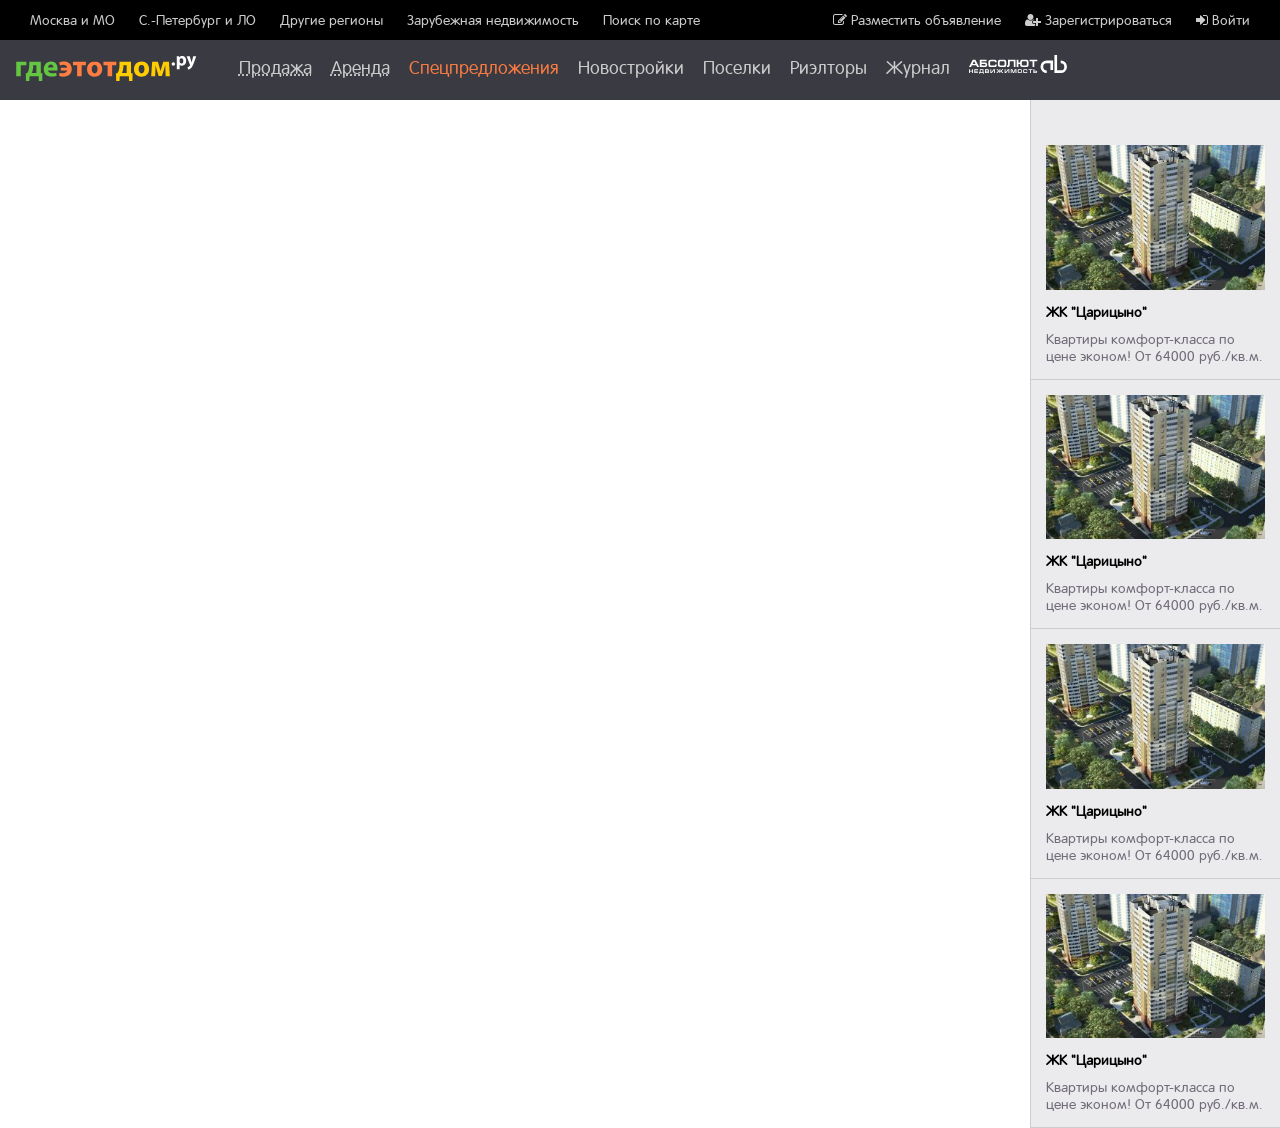
==== index.html @ e1cbe9b0 "filling menu & sidebar" ====
<!doctype html>
<html lang="ru">
	<head>
		<title>Недвижимость в Москве и Подмосковье – ГдеЭтотДом.РУ</title>
		<meta charset="UTF-8">
		<meta name="viewport" content="width=device-width, initial-scale=1.0">
		<link rel="stylesheet" href="css/main.css">
    <link rel="stylesheet" href="font/font-awesome-4.7.0/css/font-awesome.min.css">
		<script src="https://ajax.googleapis.com/ajax/libs/jquery/1.12.4/jquery.min.js"></script>
		<script src="js/common.js"></script>
	</head>

	<body>
	
	<div class="wrap">
	
    <nav>
      <section class="nav__top">
        
        <div class="nav__top_left-block">
          <ul class="nav__top_left-menu">
            <li class="nav__top_left-menu_item"><a class="nav__top_left-menu_item_link" href="#">Москва и МО</a></li>
            <li class="nav__top_left-menu_item"><a class="nav__top_left-menu_item_link" href="#">С.-Петербург и ЛО</a></li>
            <li class="nav__top_left-menu_item"><a class="nav__top_left-menu_item_link" href="#">Другие регионы</a></li>
            <li class="nav__top_left-menu_item"><a class="nav__top_left-menu_item_link" href="#">Зарубежная недвижимость</a></li>
            <li class="nav__top_left-menu_item"><a class="nav__top_left-menu_item_link" href="#">Поиск по карте</a></li>
          </ul>
        </div>

        <div class="nav__top_right-block">
          <ul class="nav__top_right-menu">
            <li class="nav__top_right-menu_item"><a class="nav__top_right-menu_item_link" href="#"><i class="fa fa-pencil-square-o" aria-hidden="true"></i>&nbsp;Разместить объявление</a></li>
            <li class="nav__top_right-menu_item"><a class="nav__top_right-menu_item_link" href="#"><i class="fa fa-user-plus" aria-hidden="true"></i>&nbsp;Зарегистрироваться</a></li>
            <li class="nav__top_right-menu_item"><a class="nav__top_right-menu_item_link" href="#"><i class="fa fa-sign-in" aria-hidden="true"></i>&nbsp;Войти</a></li>
          </ul>
        </div>
        
      </section>

      <section class="nav__bottom">
        
        <div class="nav__bottom_logo-block">
          <img class="logo" src="img/GED-Logo.svg" alt="Logo">
        </div>

        <div class="nav__bottom_center-block">
          <ul class="nav__bottom_menu">
            <li class="nav__bottom_menu_item"><a class="nav__bottom_menu_item_link1" href="#">Продажа</a></li>
            <li class="nav__bottom_menu_item"><a class="nav__bottom_menu_item_link1" href="#">Аренда</a></li>
            <li class="nav__bottom_menu_item"><a class="nav__bottom_menu_item_link2" href="#">Спецпредложения</a></li>
            <li class="nav__bottom_menu_item"><a class="nav__bottom_menu_item_link" href="#">Новостройки</a></li>
            <li class="nav__bottom_menu_item"><a class="nav__bottom_menu_item_link" href="#">Поселки</a></li>
            <li class="nav__bottom_menu_item"><a class="nav__bottom_menu_item_link" href="#">Риэлторы</a></li>
            <li class="nav__bottom_menu_item"><a class="nav__bottom_menu_item_link" href="#">Журнал</a></li>
            <li class="nav__bottom_menu_item"><a class="nav__bottom_menu_item_link" href="#">
              <span class="absolut-logo">
                <svg xmlns="http://www.w3.org/2000/svg" id="absolut" width="98" height="18.93" viewBox="0 0 78 14.93">
                  <defs><style>.cls-1{fill:#fff;}</style></defs>
                  <g id="слой_2" data-name="слой 2">
                    <g id="layer_1" data-name="layer 1">
                      <path class="cls-1" d="M68,14.32h5a5,5,0,0,0,0-10V6.46a2.86,2.86,0,0,1,.24,5.71H70.1V0H68Z"/><path class="cls-1" d="M66.91,11.94V4.32h-5a5,5,0,0,0,0,10V12.19a2.86,2.86,0,0,1-.24-5.71h3.14v5.46Z"/><path class="cls-1" d="M12.45,5.91H10V4.85h4V3.77H8.58V9.5h3.9c1.36,0,2-.35,2-1.79S13.81,5.91,12.45,5.91Zm-.13,2.45H10V7h2.42c.71,0,.78.21.78.64S13.06,8.36,12.32,8.36Z"/><path class="cls-1" d="M5.07,3.77H3L0,9.5H1.6l.74-1.45H5.73L6.47,9.5H8.08ZM2.9,7,4,4.84h.07L5.18,7Z"/><path class="cls-1" d="M19.66,8.36H17.9c-.78,0-1.1-.16-1.1-1V5.9c0-.9.19-1.06,1.1-1.06h1.76c.79,0,1.1.26,1.1.86h1.37c0-1.61-.85-2-2.2-2H17.64c-1.68,0-2.22.47-2.22,2.15V7.47c0,1.53.5,2,2.09,2h2.55c1.69,0,2.06-.46,2.07-2H20.75C20.75,8.21,20.47,8.36,19.66,8.36Z"/><path class="cls-1" d="M27.61,3.7H25.1c-1.56,0-2.11.47-2.11,2v1.8c0,1.39.58,2,2.11,2h2.52c1.6,0,2.07-.53,2.07-2V5.74C29.68,4.13,29,3.7,27.61,3.7Zm.7,3.69c0,.78-.2,1-1.07,1H25.43c-.83,0-1.07-.21-1.07-1V5.87c0-.82.24-1,1.1-1h1.77c.82,0,1.1.19,1.1,1Z"/><path class="cls-1" d="M31.06,7.26c0,.83-.13,1.1-.84,1.1V9.5h.58c1,0,1.63-.61,1.63-2.08V4.91h3.22V9.5H37V3.77h-6Z"/><path class="cls-1" d="M45.33,3.7H42.81c-1.56,0-2.11.46-2.11,2V6H39.32V3.77H37.95V9.5h1.37V7.1H40.7v.44c0,1.39.58,2,2.11,2h2.52c1.6,0,2.07-.53,2.07-2V5.73C47.4,4.12,46.75,3.7,45.33,3.7ZM46,7.39c0,.78-.2,1-1.07,1H43.14c-.83,0-1.07-.21-1.07-1V5.87c0-.82.24-1,1.1-1h1.76c.82,0,1.1.19,1.1,1Z"/><polygon class="cls-1" points="48.19 3.77 48.19 4.91 50.58 4.91 50.58 9.5 51.95 9.5 51.95 4.91 54.36 4.91 54.36 3.77 48.19 3.77"/><path class="cls-1" d="M.7,12.47H2.47v-1.1h.69v2.87H2.47V13H.7v1.2H0V11.37H.7Z"/><path class="cls-1" d="M4.21,11.37H7.15v.54H4.9v.63H7.08V13H4.9v.66H7.15v.54H4.21Z"/><path class="cls-1" d="M8.62,12.74V11.37H11.5v2.3h.32v1.26h-.62v-.69H8.71v.69H8.08V13.67h.19A1.16,1.16,0,0,0,8.62,12.74Zm2.18-.8H9.28v.94a1.27,1.27,0,0,1-.23.79h1.76Z"/><path class="cls-1" d="M12.76,11.37h2.07c.64,0,1,.19,1,.72s-.12.56-.36.64a.59.59,0,0,1,.47.67c0,.62-.31.84-1,.84H12.76Zm.69,1.16h1.4c.19,0,.28-.14.28-.34a.26.26,0,0,0-.29-.29h-1.4Zm0,1.17h1.38c.37,0,.42-.08.42-.34s0-.32-.39-.32h-1.4Z"/><path class="cls-1" d="M17.7,13.67h.1l1.75-2.3H20.7v2.87H20v-2.3h-.09l-1.73,2.3H17V11.37h.69Z"/><path class="cls-1" d="M24.2,13h-.35l-1.25,1.23h-.92l1.58-1.53-1.51-1.35h1l1.13,1.07h.34V11.37h.69v1.07h.34l1.13-1.07h1l-1.51,1.35,1.58,1.53h-.92L25.24,13h-.36v1.23H24.2Z"/><path class="cls-1" d="M29.09,13.67h.1l1.75-2.3h1.15v2.87h-.69v-2.3h-.1l-1.73,2.3H28.4V11.37h.69Z"/><path class="cls-1" d="M34.49,11.37l1,2.3h0l1-2.3h1.28v2.87H37v-2.3h-.09l-1,2.3H35l-1-2.3H33.9v2.3h-.69V11.37Z"/><path class="cls-1" d="M41.08,14.24H39.81c-.77,0-1.06-.29-1.06-1v-.9c0-.79.28-1,1.06-1h1.26c.71,0,1,.22,1,1v.9C42.11,14,41.88,14.24,41.08,14.24ZM40,13.67h.91c.44,0,.54-.09.54-.48v-.76c0-.42-.14-.51-.55-.51H40c-.43,0-.55.11-.55.52v.77C39.44,13.57,39.56,13.67,40,13.67Z"/><path class="cls-1" d="M46.45,13.25c0,.77-.19,1-1,1H44.13c-.79,0-1-.24-1-1v-.82c0-.84.27-1.08,1.11-1.08h1.14c.68,0,1.11.19,1.11,1h-.69c0-.3-.15-.43-.55-.43h-.88c-.46,0-.55.08-.55.53v.71c0,.44.16.52.55.52h.88c.41,0,.55-.07.55-.42Z"/><path class="cls-1" d="M50.46,11.37v.57H49.25v2.3h-.69v-2.3h-1.2v-.57Z"/><path class="cls-1" d="M52,11.37v1.07h1.25c.68,0,1,.17,1,.9s-.34.9-1,.9h-2V11.37Zm0,2.3h1.19c.37,0,.42-.08.42-.33s0-.32-.39-.32H52Z"/>
                    </g>
                  </g>
                </svg>
              </span>
              </a></li>
          </ul>
        </div>

        <div class="nav__bottom_adv-block"></div>
      </section>
    </nav>
	
    <div class="page__container">
      
      <div class="tabs-view">
        
        <div class="page__content">
          <div class="page__mainwrap">
            <p class="article"></p>
          </div>
        </div>
		
        <div class="sidebar">
          <div class="sidebar_wrap">
            
            <div class="sidebar__block">
              <img class="sidebar__block_img" src="img/ccd2ef1a3b82fc1851b6e5f8fdd05cb5-cb300x198.jpeg">
              <h1 class="sidebar__block_title">ЖК "Царицыно"</h1>
              <p class="sidebar__block_text">Квартиры комфорт-класса по цене эконом! От 64000 руб./кв.м.</p>
            </div>
            
            <div class="sidebar__block">
              <img class="sidebar__block_img" src="img/ccd2ef1a3b82fc1851b6e5f8fdd05cb5-cb300x198.jpeg">
              <h1 class="sidebar__block_title">ЖК "Царицыно"</h1>
              <p class="sidebar__block_text">Квартиры комфорт-класса по цене эконом! От 64000 руб./кв.м.</p>
            </div>
            
            <div class="sidebar__block">
              <img class="sidebar__block_img" src="img/ccd2ef1a3b82fc1851b6e5f8fdd05cb5-cb300x198.jpeg">
              <h1 class="sidebar__block_title">ЖК "Царицыно"</h1>
              <p class="sidebar__block_text">Квартиры комфорт-класса по цене эконом! От 64000 руб./кв.м.</p>
            </div>
            
            <div class="sidebar__block">
              <img class="sidebar__block_img" src="img/ccd2ef1a3b82fc1851b6e5f8fdd05cb5-cb300x198.jpeg">
              <h1 class="sidebar__block_title">ЖК "Царицыно"</h1>
              <p class="sidebar__block_text">Квартиры комфорт-класса по цене эконом! От 64000 руб./кв.м.</p>
            </div>
            
            
          </div>
        </div>
		
		  </div>
	   </div>

  </div>
	</body>
</html>
---- css/main.css ----
@font-face {
  font-family: 'RotondaWebRegular';
  src: url('../font/RotonReg__W/RotonReg__W.eot');
  src: url('../font/RotonReg__W/RotonReg__W.eot?#iefix') format('embedded-opentype'), url('../font/RotonReg__W/RotonReg__W.woff') format('woff'), url('../font/RotonReg__W/RotonReg__W.ttf') format('truetype'), url('../font/RotonReg__W/RotonReg__W.svg#RotondaWeb-Regular') format('svg');
  font-weight: normal;
  font-style: normal;
}
* {
  -moz-box-sizing: border-box;
  box-sizing: border-box;
  font-family: 'RotondaWebRegular', sans-serif;
  font-size: 14px;
  margin: 0;
}
a {
  text-decoration: none;
  cursor: pointer;
}
ul,
p {
  padding: 0;
}
.wrap {
  position: relative;
}
.f-nav {
  z-index: 9999;
  position: fixed;
  left: 0;
  top: 0;
  width: 100%;
}
.nav__top {
  background-color: #000;
  width: 100%;
  font-size: 0;
}
.nav__top_left-block {
  display: inline-block;
  text-align: left;
  width: 60%;
}
.nav__top_left-menu {
  line-height: 40px;
  list-style: none;
  overflow: hidden;
}
.nav__top_left-menu_item {
  display: inline-block;
  padding-right: 20px;
}
.nav__top_left-menu_item:first-child {
  padding-left: 30px;
}
.nav__top_left-menu_item_link:link {
  color: #ccc;
}
.nav__top_left-menu_item_link:hover {
  color: #fff;
}
.nav__top_right-menu {
  line-height: 40px;
  list-style: none;
  overflow: hidden;
}
.nav__top_right-block {
  display: inline-block;
  text-align: right;
  width: 40%;
}
.nav__top_right-menu_item {
  display: inline-block;
  padding-right: 20px;
}
.nav__top_right-menu_item:last-child {
  padding-right: 30px;
}
.nav__top_right-menu_item_link:link {
  color: #ccc;
}
.nav__top_right-menu_item_link:hover {
  color: #fff;
}
.nav__bottom {
  background-color: #3A3A43;
  font-size: 0;
  width: 100%;
}
.nav__bottom_logo-block {
  display: inline-block;
  vertical-align: top;
  padding: 15px;
}
.logo {
  width: 182px;
  height: 27px;
}
.nav__bottom_center-block {
  display: inline-block;
  padding: 15px;
  text-align: center;
  width: 70%;
}
.nav__bottom_menu {
  overflow: hidden;
  list-style: none;
}
.nav__bottom_menu_item {
  display: inline-block;
  margin-right: 15px;
}
.nav__bottom_menu_item_link,
.nav__bottom_menu_item_link1,
.nav__bottom_menu_item_link2 {
  font-size: 18px;
  text-decoration-color: #ccc;
  color: #ccc;
}
.nav__bottom_menu_item_link1 {
  text-decoration-line: underline;
  text-decoration-style: dotted;
  text-decoration-color: #ccc;
}
.nav__bottom_menu_item_link2 {
  color: #F77A41;
}
nav__bottom_menu_item a:link {
  color: #ccc;
}
.nav__bottom_menu_item a:hover {
  color: #ffcc00;
}
.absolut-logo #layer_1 {
  fill: #fff;
}
.absolut-logo:hover path,
polygon {
  fill: #5EBCFB;
}
.absolut-logo:hover polygon {
  fill: #5EBCFB;
}
.nav__bottom_adv-block {
  display: inline-block;
}
.page__container {
  position: relative;
  max-width: 100%;
}
.tabs-view {
  max-width: 1280px;
  min-width: 740px;
  margin: 0 auto;
}
.page__content {
  margin-right: 256px;
}
.page__mainwrap {
  width: auto;
  padding: 24px 24px 64px;
}
.sidebar {
  width: 250px;
  padding: 0;
  background: #ebebed;
  right: 0;
  position: absolute;
  margin: 0;
  border-left: 1px solid #ccc;
  top: 0;
}
.sidebar_wrap {
  margin-top: 30px;
}
.sidebar__block {
  padding: 15px;
  border-bottom: 1px solid #ccc;
}
.sidebar__block_img {
  width: 100%;
  height: auto;
}
.sidebar__block_title {
  padding-top: 10px;
  padding-bottom: 10px;
}
.sidebar__block_text {
  color: #726C7A;
}
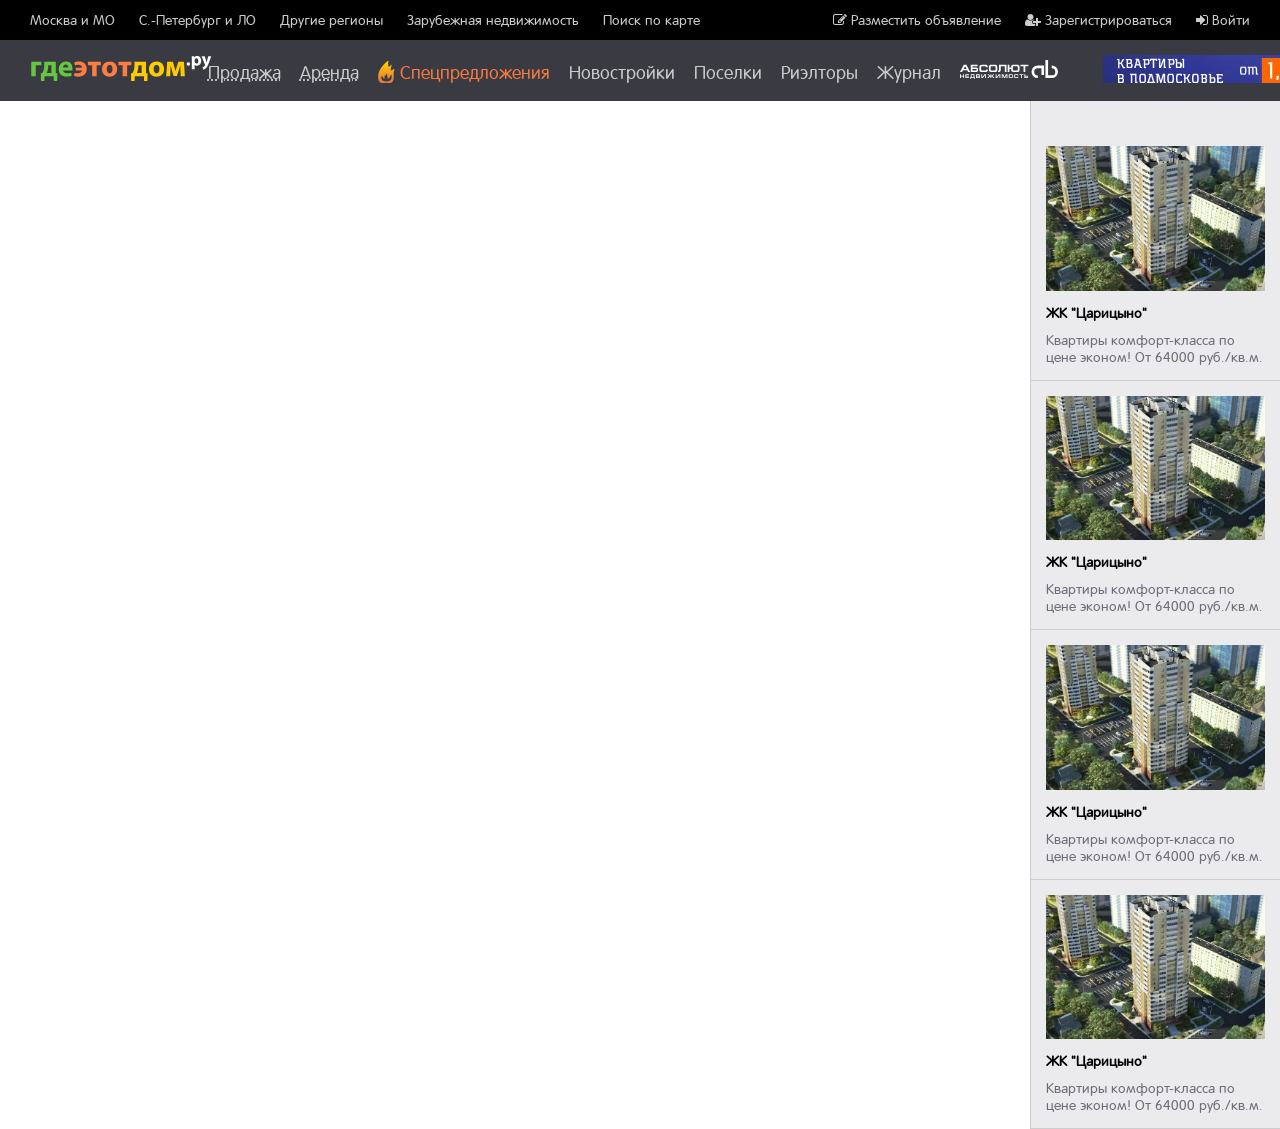
==== commit ea728981: "add sprite & adv" ====
--- a/index.html
+++ b/index.html
@@ -47,7 +47,7 @@
           <ul class="nav__bottom_menu">
             <li class="nav__bottom_menu_item"><a class="nav__bottom_menu_item_link1" href="#">Продажа</a></li>
             <li class="nav__bottom_menu_item"><a class="nav__bottom_menu_item_link1" href="#">Аренда</a></li>
-            <li class="nav__bottom_menu_item"><a class="nav__bottom_menu_item_link2" href="#">Спецпредложения</a></li>
+            <li class="nav__bottom_menu_item2"><a class="nav__bottom_menu_item_link2" href="#">Спецпредложения</a></li>
             <li class="nav__bottom_menu_item"><a class="nav__bottom_menu_item_link" href="#">Новостройки</a></li>
             <li class="nav__bottom_menu_item"><a class="nav__bottom_menu_item_link" href="#">Поселки</a></li>
             <li class="nav__bottom_menu_item"><a class="nav__bottom_menu_item_link" href="#">Риэлторы</a></li>
@@ -67,7 +67,10 @@
           </ul>
         </div>
 
-        <div class="nav__bottom_adv-block"></div>
+        <div class="nav__bottom_adv-block">
+        	<img class="nav__bottom_adv-block_item" src="img/adv.jpg">
+        </div>
+        
       </section>
     </nav>
 	
--- a/css/main.css
+++ b/css/main.css
@@ -89,7 +89,8 @@
 .nav__bottom_logo-block {
   display: inline-block;
   vertical-align: top;
-  padding: 15px;
+  padding: 15px 15px 15px 30px;
+  width: 15%;
 }
 .logo {
   width: 182px;
@@ -105,7 +106,8 @@
   overflow: hidden;
   list-style: none;
 }
-.nav__bottom_menu_item {
+.nav__bottom_menu_item,
+.nav__bottom_menu_item2 {
   display: inline-block;
   margin-right: 15px;
 }
@@ -124,17 +126,25 @@
 .nav__bottom_menu_item_link2 {
   color: #F77A41;
 }
+.nav__bottom_menu_item2::before {
+  content: "";
+  float: left;
+  margin-right: 4px;
+  background-image: url(../img/header-icons.png);
+  background-position: 0 -110px;
+  width: 18px;
+  height: 22px;
+}
 nav__bottom_menu_item a:link {
   color: #ccc;
 }
 .nav__bottom_menu_item a:hover {
   color: #ffcc00;
 }
-.absolut-logo #layer_1 {
-  fill: #fff;
-}
-.absolut-logo:hover path,
-polygon {
+.nav__bottom_menu_item2 a:hover {
+  color: #ffcc00;
+}
+.absolut-logo:hover path {
   fill: #5EBCFB;
 }
 .absolut-logo:hover polygon {
@@ -142,6 +152,12 @@
 }
 .nav__bottom_adv-block {
   display: inline-block;
+  width: 15%;
+  text-align: right;
+  padding: 15px 30px 15px 15px;
+}
+.nav__bottom_adv-block_item {
+  width: auto;
 }
 .page__container {
   position: relative;
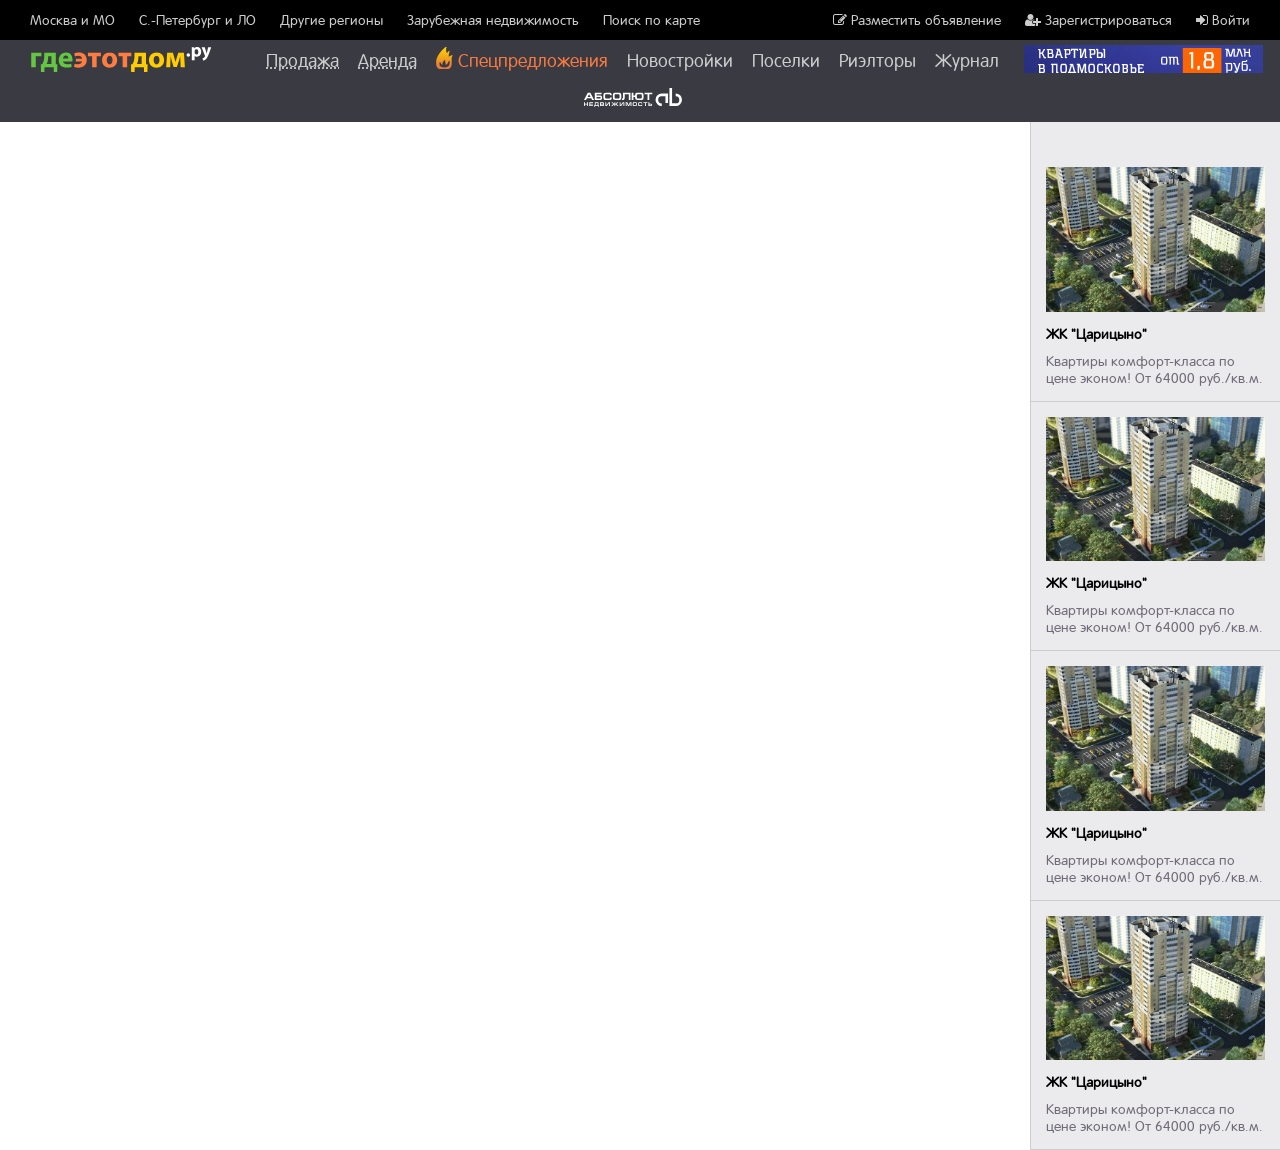
==== commit 2766c3df: "add menu hover border" ====
--- a/index.html
+++ b/index.html
@@ -52,7 +52,7 @@
             <li class="nav__bottom_menu_item"><a class="nav__bottom_menu_item_link" href="#">Поселки</a></li>
             <li class="nav__bottom_menu_item"><a class="nav__bottom_menu_item_link" href="#">Риэлторы</a></li>
             <li class="nav__bottom_menu_item"><a class="nav__bottom_menu_item_link" href="#">Журнал</a></li>
-            <li class="nav__bottom_menu_item"><a class="nav__bottom_menu_item_link" href="#">
+            <li class="nav__bottom_menu_item"><a class="absolut_link" href="#">
               <span class="absolut-logo">
                 <svg xmlns="http://www.w3.org/2000/svg" id="absolut" width="98" height="18.93" viewBox="0 0 78 14.93">
                   <defs><style>.cls-1{fill:#fff;}</style></defs>
--- a/css/main.css
+++ b/css/main.css
@@ -55,6 +55,9 @@
 .nav__top_left-menu_item_link:link {
   color: #ccc;
 }
+.nav__top_left-menu_item_link:visited {
+  color: #ccc;
+}
 .nav__top_left-menu_item_link:hover {
   color: #fff;
 }
@@ -78,6 +81,9 @@
 .nav__top_right-menu_item_link:link {
   color: #ccc;
 }
+.nav__top_right-menu_item_link:visited {
+  color: #ccc;
+}
 .nav__top_right-menu_item_link:hover {
   color: #fff;
 }
@@ -88,9 +94,10 @@
 }
 .nav__bottom_logo-block {
   display: inline-block;
-  vertical-align: top;
-  padding: 15px 15px 15px 30px;
-  width: 15%;
+  vertical-align: baseline;
+  padding-left: 30px;
+  width: 20%;
+  margin-top: 5px;
 }
 .logo {
   width: 182px;
@@ -98,9 +105,10 @@
 }
 .nav__bottom_center-block {
   display: inline-block;
-  padding: 15px;
+  vertical-align: top;
   text-align: center;
-  width: 70%;
+  width: 60%;
+  line-height: 40px;
 }
 .nav__bottom_menu {
   overflow: hidden;
@@ -123,27 +131,26 @@
   text-decoration-style: dotted;
   text-decoration-color: #ccc;
 }
+.nav__bottom_menu_item_link1:hover,
+.nav__bottom_menu_item_link2:hover,
+.nav__bottom_menu_item_link:hover {
+  color: #ffcc00;
+  border-bottom: 3px solid #ffcc00;
+  padding-bottom: 7px;
+}
 .nav__bottom_menu_item_link2 {
   color: #F77A41;
 }
 .nav__bottom_menu_item2::before {
   content: "";
   float: left;
+  margin-top: 7px;
   margin-right: 4px;
   background-image: url(../img/header-icons.png);
   background-position: 0 -110px;
   width: 18px;
   height: 22px;
 }
-nav__bottom_menu_item a:link {
-  color: #ccc;
-}
-.nav__bottom_menu_item a:hover {
-  color: #ffcc00;
-}
-.nav__bottom_menu_item2 a:hover {
-  color: #ffcc00;
-}
 .absolut-logo:hover path {
   fill: #5EBCFB;
 }
@@ -152,9 +159,7 @@
 }
 .nav__bottom_adv-block {
   display: inline-block;
-  width: 15%;
-  text-align: right;
-  padding: 15px 30px 15px 15px;
+  margin-top: 5px;
 }
 .nav__bottom_adv-block_item {
   width: auto;
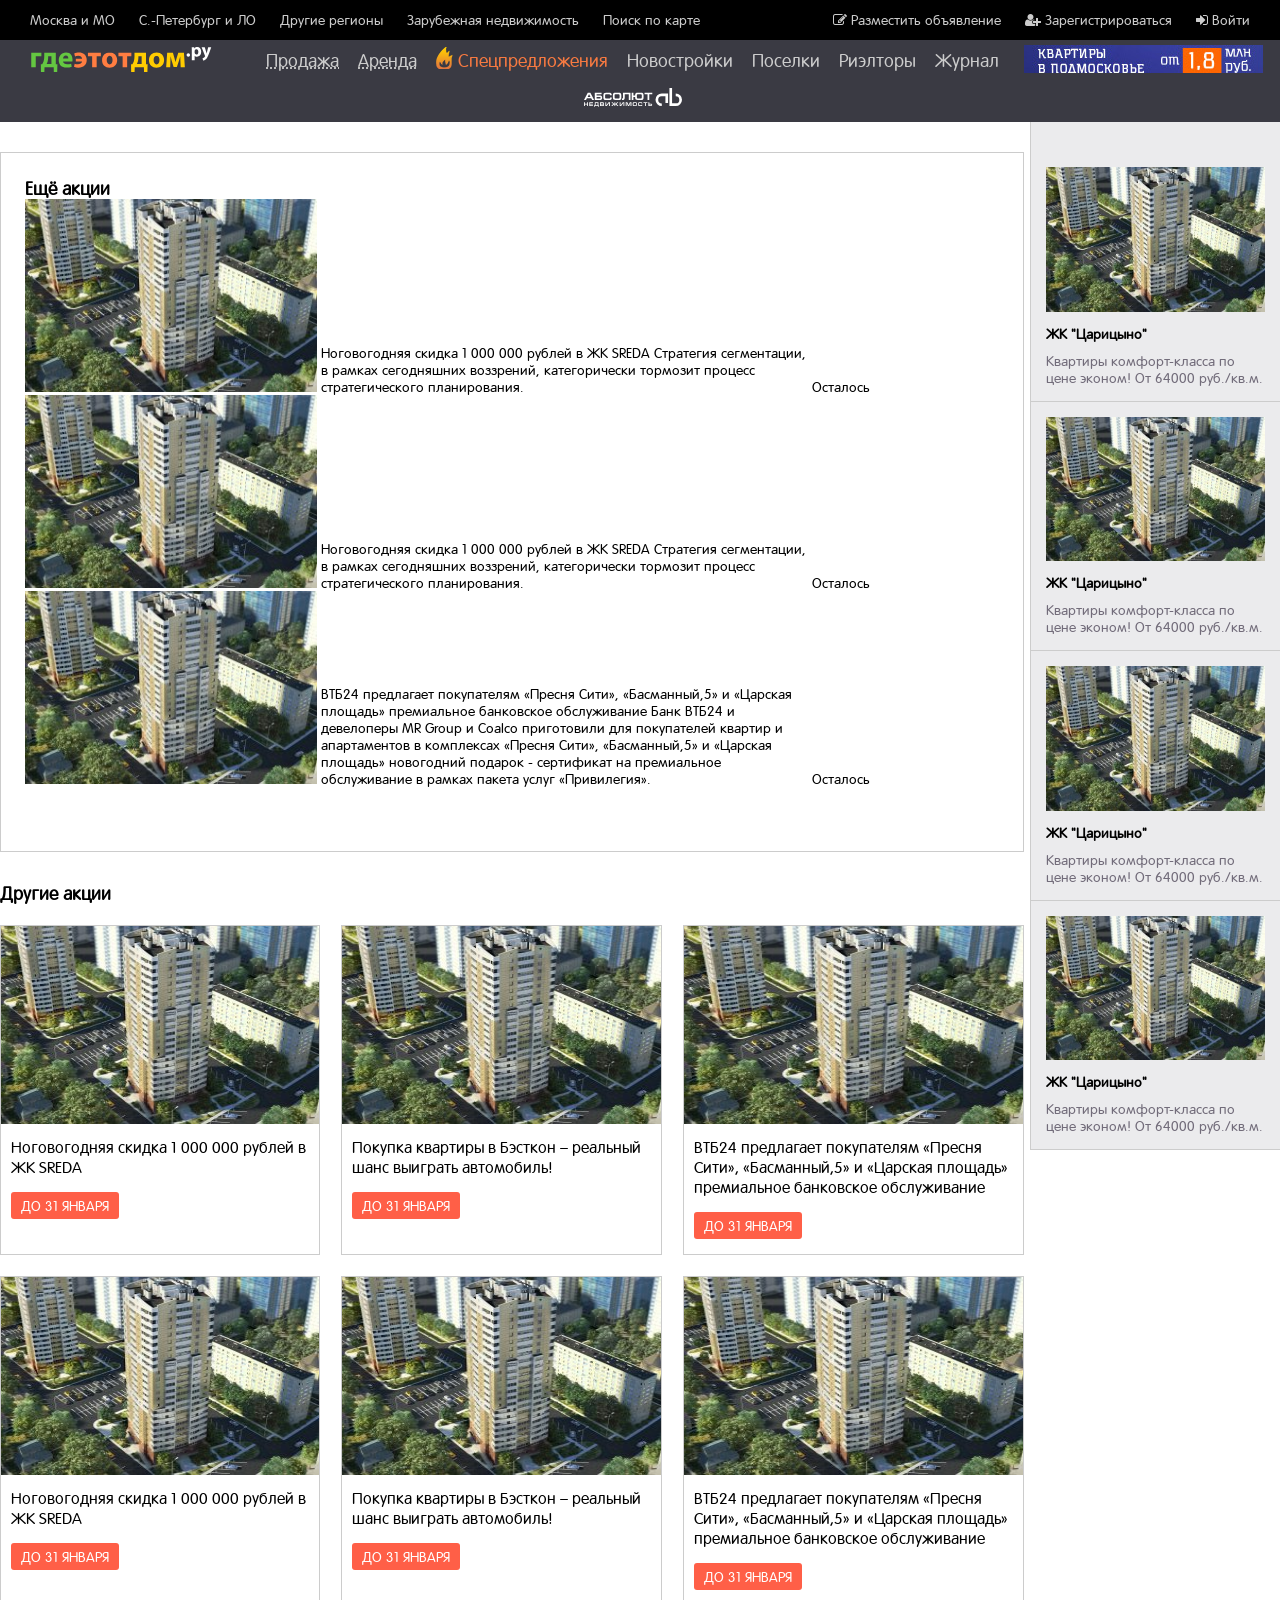
==== commit 2018da1f: "add center content" ====
--- a/index.html
+++ b/index.html
@@ -8,6 +8,7 @@
     <link rel="stylesheet" href="font/font-awesome-4.7.0/css/font-awesome.min.css">
 		<script src="https://ajax.googleapis.com/ajax/libs/jquery/1.12.4/jquery.min.js"></script>
 		<script src="js/common.js"></script>
+		<script src="js/jquery.matchHeight.js"></script>
 	</head>
 
 	<body>
@@ -78,12 +79,137 @@
       
       <div class="tabs-view">
         
+        <div class="page__content page__content-border">
+          <div class="page__mainwrap">
+           
+           <section class="more-stock__block">
+            	<h2 class="more-stock__block_title">Ещё акции</h2>
+            	
+            	<div class="more-stock__block_wrap">
+								<div class="more-stock__block_item">
+									<img class="more-stock__block_item_img" src="img/ccd2ef1a3b82fc1851b6e5f8fdd05cb5-cb300x198.jpeg">
+
+									<div class="more-stock__block_item_text-block">
+										<span class="more-stock__block_item_text-title">Ноговогодняя скидка 1 000 000 рублей в ЖК SREDA</span>
+										<span class="more-stock__block_item_text-article">Стратегия сегментации, в рамках сегодняшних воззрений, категорически тормозит процесс стратегического планирования.</span>
+									</div>
+									
+									<div class="more-stock__block_item_end-block">
+										<p class="more-stock__block_item_text">Осталось</p>
+									</div>
+								</div>
+            	</div>
+            	
+            	<div class="more-stock__block_wrap">
+								<div class="more-stock__block_item">
+									<img class="more-stock__block_item_img" src="img/ccd2ef1a3b82fc1851b6e5f8fdd05cb5-cb300x198.jpeg">
+
+									<div class="more-stock__block_item_text-block">
+										<span class="more-stock__block_item_text-title">Ноговогодняя скидка 1 000 000 рублей в ЖК SREDA</span>
+										<span class="more-stock__block_item_text-article">Стратегия сегментации, в рамках сегодняшних воззрений, категорически тормозит процесс стратегического планирования.</span>
+									</div>
+									
+									<div class="more-stock__block_item_end-block">
+										<p class="more-stock__block_item_text">Осталось</p>
+									</div>
+								</div>
+            	</div>
+            	
+            	<div class="more-stock__block_wrap">
+								<div class="more-stock__block_item">
+									<img class="more-stock__block_item_img" src="img/ccd2ef1a3b82fc1851b6e5f8fdd05cb5-cb300x198.jpeg">
+
+									<div class="more-stock__block_item_text-block">
+										<span class="more-stock__block_item_text-title">ВТБ24 предлагает покупателям «Пресня Сити», «Басманный,5» и «Царская площадь» премиальное банковское обслуживание</span>
+										<span class="more-stock__block_item_text-article">Банк ВТБ24 и девелоперы MR Group и Coalco приготовили для покупателей квартир и апартаментов в комплексах «Пресня Сити», «Басманный,5» и «Царская площадь» новогодний подарок - сертификат на премиальное обслуживание в рамках пакета услуг «Привилегия».</span>
+									</div>
+									
+									<div class="more-stock__block_item_end-block">
+										<p class="more-stock__block_item_text">Осталось</p>
+									</div>
+								</div>
+            	</div>
+						</section>
+           
+          </div>
+        </div>
+        
         <div class="page__content">
-          <div class="page__mainwrap">
-            <p class="article"></p>
+          <div class="page__mainwrap page__mainwrap-other">
+           
+            <section class="other-stock__block">
+            	<h2 class="other-stock__block_title">Другие акции</h2>
+            	
+            	<div class="other-stock__block_wrap">
+								<div class="other-stock__block_item">
+									<img class="other-stock__block_item_img" src="img/ccd2ef1a3b82fc1851b6e5f8fdd05cb5-cb300x198.jpeg">
+
+									<div class="other-stock__block_item_text-block">
+										<p class="other-stock__block_item_text">Ноговогодняя скидка 1 000 000 рублей в ЖК SREDA</p>
+										<span class="other-stock__block_item_term">до 31 января</span>
+									</div>
+								</div>
+            	</div>
+            	
+            	<div class="other-stock__block_wrap">
+								<div class="other-stock__block_item">
+									<img class="other-stock__block_item_img" src="img/ccd2ef1a3b82fc1851b6e5f8fdd05cb5-cb300x198.jpeg">
+
+									<div class="other-stock__block_item_text-block">
+										<p class="other-stock__block_item_text">Покупка квартиры в Бэсткон – реальный шанс выиграть автомобиль!</p>
+										<span class="other-stock__block_item_term">до 31 января</span>
+									</div>
+								</div>
+            	</div>
+            	
+            	<div class="other-stock__block_wrap">
+								<div class="other-stock__block_item">
+									<img class="other-stock__block_item_img" src="img/ccd2ef1a3b82fc1851b6e5f8fdd05cb5-cb300x198.jpeg">
+
+									<div class="other-stock__block_item_text-block">
+										<p class="other-stock__block_item_text">ВТБ24 предлагает покупателям «Пресня Сити», «Басманный,5» и «Царская площадь» премиальное банковское обслуживание</p>
+										<span class="other-stock__block_item_term">до 31 января</span>
+									</div>
+								</div>
+            	</div>
+            	
+            	<div class="other-stock__block_wrap">
+								<div class="other-stock__block_item">
+									<img class="other-stock__block_item_img" src="img/ccd2ef1a3b82fc1851b6e5f8fdd05cb5-cb300x198.jpeg">
+
+									<div class="other-stock__block_item_text-block">
+										<p class="other-stock__block_item_text">Ноговогодняя скидка 1 000 000 рублей в ЖК SREDA</p>
+										<span class="other-stock__block_item_term">до 31 января</span>
+									</div>
+								</div>
+            	</div>
+            	
+            	<div class="other-stock__block_wrap">
+								<div class="other-stock__block_item">
+									<img class="other-stock__block_item_img" src="img/ccd2ef1a3b82fc1851b6e5f8fdd05cb5-cb300x198.jpeg">
+
+									<div class="other-stock__block_item_text-block">
+										<p class="other-stock__block_item_text">Покупка квартиры в Бэсткон – реальный шанс выиграть автомобиль!</p>
+										<span class="other-stock__block_item_term">до 31 января</span>
+									</div>
+								</div>
+            	</div>
+            	
+            	<div class="other-stock__block_wrap">
+								<div class="other-stock__block_item">
+									<img class="other-stock__block_item_img" src="img/ccd2ef1a3b82fc1851b6e5f8fdd05cb5-cb300x198.jpeg">
+
+									<div class="other-stock__block_item_text-block">
+										<p class="other-stock__block_item_text">ВТБ24 предлагает покупателям «Пресня Сити», «Басманный,5» и «Царская площадь» премиальное банковское обслуживание</p>
+										<span class="other-stock__block_item_term">до 31 января</span>
+									</div>
+								</div>
+            	</div>
+            	
+            </section>
           </div>
         </div>
-		
+        
         <div class="sidebar">
           <div class="sidebar_wrap">
             
@@ -116,7 +242,12 @@
         </div>
 		
 		  </div>
-	   </div>
+		
+        
+		
+		  </div>
+		  
+<!--	   </div>-->
 
   </div>
 	</body>
--- a/css/main.css
+++ b/css/main.css
@@ -174,11 +174,80 @@
   margin: 0 auto;
 }
 .page__content {
+  margin-top: 30px;
   margin-right: 256px;
 }
+.page__content-border {
+  border: 1px solid #ccc;
+}
 .page__mainwrap {
+  position: relative;
   width: auto;
   padding: 24px 24px 64px;
+}
+.page__mainwrap-other {
+  padding: 0;
+}
+.more-stock__block {
+  width: 100%;
+}
+.more-stock__block_title {
+  font-size: 18px;
+}
+.more-stock__block_item_img {
+  display: inline-block;
+  width: 30%;
+}
+.more-stock__block_item_text-block {
+  display: inline-block;
+  width: 50%;
+}
+.more-stock__block_item_end-block {
+  display: inline-block;
+}
+.other-stock__block {
+  width: 100%;
+  font-size: 0;
+}
+.other-stock__block_title {
+  font-size: 18px;
+}
+.other-stock__block_wrap {
+  display: inline-block;
+  width: 33.33%;
+  padding: 2.053388090349076% 2.053388090349076% 2.053388090349076% 0;
+  vertical-align: bottom;
+}
+.other-stock__block_item {
+  border: 1px solid #ccc;
+}
+.other-stock__block_item:hover {
+  cursor: pointer;
+  box-shadow: 0 14px 28px rgba(0, 0, 0, 0.25), 0 10px 10px rgba(0, 0, 0, 0.22);
+}
+.other-stock__block_wrap:nth-child(3n+4) {
+  padding-right: 0;
+}
+.other-stock__block_wrap:nth-child(n+4) {
+  padding-top: 0;
+}
+.other-stock__block_item_text-block {
+  padding: 10px 10px 20px 10px;
+}
+.other-stock__block_item_img {
+  width: 100%;
+  height: 198px;
+}
+.other-stock__block_item_text {
+  font-size: 16px;
+  margin-bottom: 20px;
+}
+.other-stock__block_item_term {
+  text-transform: uppercase;
+  color: #fff;
+  background-color: #ff5f47;
+  padding: 5px 10px;
+  border-radius: 3px;
 }
 .sidebar {
   width: 250px;
@@ -188,7 +257,7 @@
   position: absolute;
   margin: 0;
   border-left: 1px solid #ccc;
-  top: 0;
+  top: -30px;
 }
 .sidebar_wrap {
   margin-top: 30px;
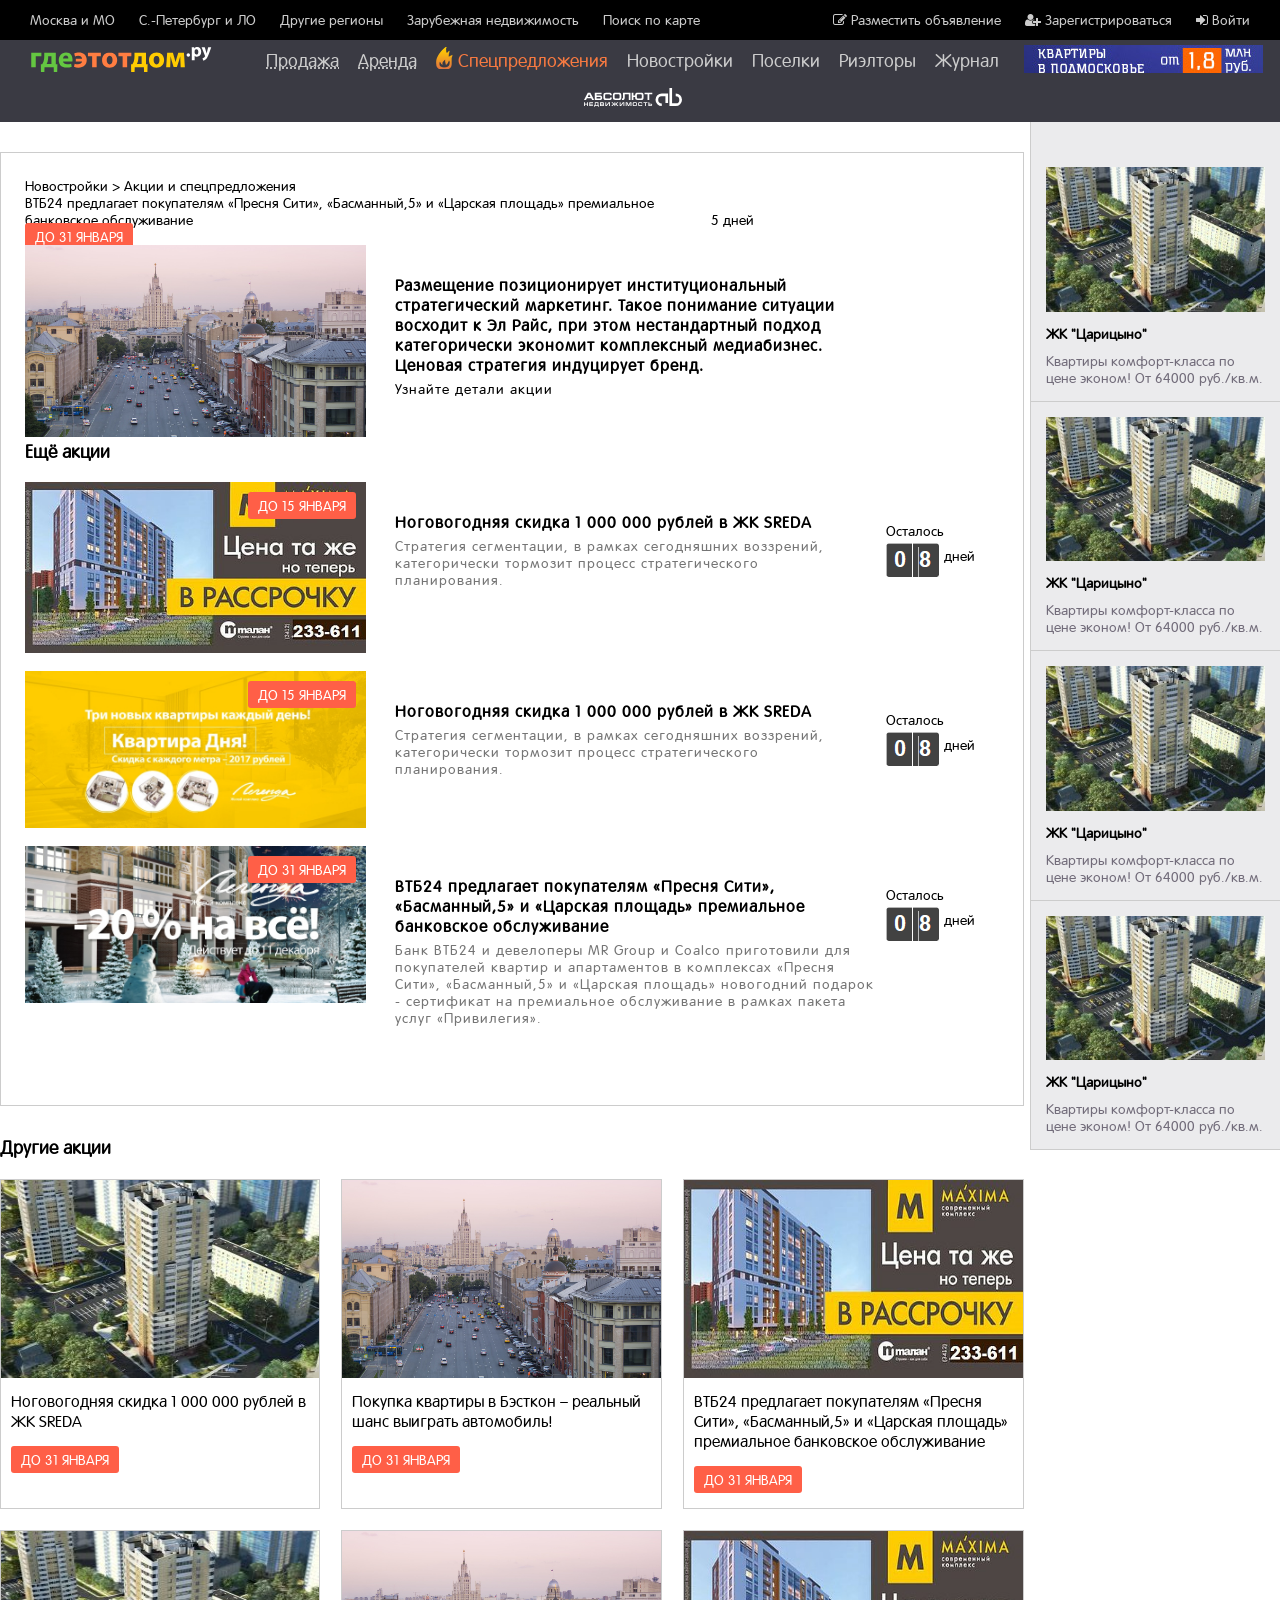
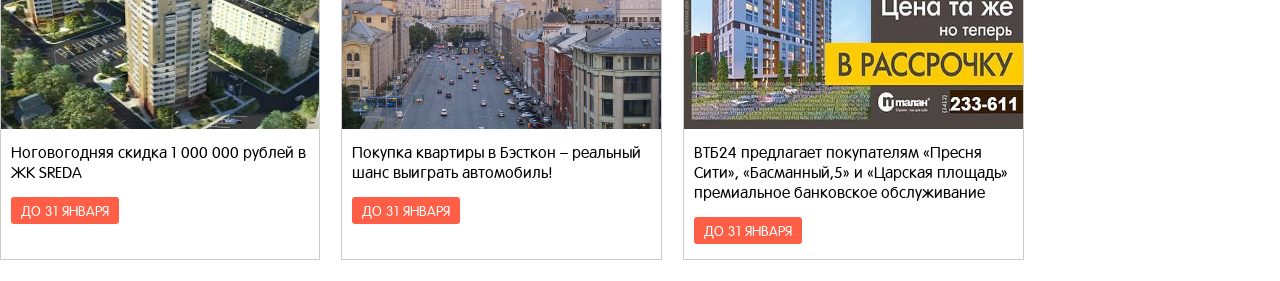
==== commit 5fc202f5: "add blocks" ====
--- a/index.html
+++ b/index.html
@@ -81,51 +81,103 @@
         
         <div class="page__content page__content-border">
           <div class="page__mainwrap">
+          
+          <span class="page__mainwrap_link">Новостройки > Акции и спецпредложения</span>
+          
+          
+          <section class="stock__block">
+          
+          	<div class="stock__block_text">
+          	
+          		<div class="stock__block_text_title"><span>ВТБ24 предлагает покупателям «Пресня Сити», «Басманный,5» и «Царская площадь» премиальное банковское обслуживание</span></div>
+          		<div class="stock__block_text_counter"><span>5 дней</span></div>
+          	
+          	</div>
+          
+          	<span class="other-stock__block_item_term">ДО 31 ЯНВАРЯ</span>
+          
+          	<div class="stock__block_wrap">
+								<div class="stock__block_item">
+									
+									<div class="more-stock__block_item_pic">
+										<img class="more-stock__block_item_img" src="img/moscow-863528_1280.jpg">
+									</div>
+
+									<div class="more-stock__block_item_text-block">
+										<h2 class="more-stock__block_item_text-title">Размещение позиционирует институциональный стратегический маркетинг. Такое понимание ситуации восходит к Эл Райс, при этом нестандартный подход категорически экономит комплексный медиабизнес. Ценовая стратегия индуцирует бренд.</h2>
+										<span class="more-stock__block_item_text-detail">Узнайте детали акции</span>
+									</div>
+									
+								</div>
+            	</div>
+            	
+           </section>
            
            <section class="more-stock__block">
             	<h2 class="more-stock__block_title">Ещё акции</h2>
             	
             	<div class="more-stock__block_wrap">
 								<div class="more-stock__block_item">
-									<img class="more-stock__block_item_img" src="img/ccd2ef1a3b82fc1851b6e5f8fdd05cb5-cb300x198.jpeg">
+									
+									<div class="more-stock__block_item_pic">
+										<span class="more-stock__block_item_term other-stock__block_item_term">ДО 15 ЯНВАРЯ</span>
+										<img class="more-stock__block_item_img" src="img/6a5287_5da00f60f9694308b17d2d4581354356~mv2.jpg_srz_467_234_85_22_0.50_1.20_0.00_jpg_srz.jpg">
+									</div>
 
 									<div class="more-stock__block_item_text-block">
-										<span class="more-stock__block_item_text-title">Ноговогодняя скидка 1 000 000 рублей в ЖК SREDA</span>
+										<h2 class="more-stock__block_item_text-title">Ноговогодняя скидка 1 000 000 рублей в ЖК SREDA</h2>
 										<span class="more-stock__block_item_text-article">Стратегия сегментации, в рамках сегодняшних воззрений, категорически тормозит процесс стратегического планирования.</span>
 									</div>
 									
 									<div class="more-stock__block_item_end-block">
 										<p class="more-stock__block_item_text">Осталось</p>
+										<div class="more-stock__block_item_end-block_pic">
+											<img class="more-stock__block_item_end-block_img" src="img/counter.PNG"><span class="more-stock__block_item_end-block_text">&nbsp;дней</span>
+										</div>
 									</div>
 								</div>
             	</div>
             	
             	<div class="more-stock__block_wrap">
 								<div class="more-stock__block_item">
-									<img class="more-stock__block_item_img" src="img/ccd2ef1a3b82fc1851b6e5f8fdd05cb5-cb300x198.jpeg">
+								
+									<div class="more-stock__block_item_pic">
+										<span class="more-stock__block_item_term other-stock__block_item_term">ДО 15 ЯНВАРЯ</span>
+										<img class="more-stock__block_item_img" src="img/king_for_a_day-n05wvz8ng98tyfjox934wts5tvc0lanhgdktfrgld8.jpg">
+									</div>
 
 									<div class="more-stock__block_item_text-block">
-										<span class="more-stock__block_item_text-title">Ноговогодняя скидка 1 000 000 рублей в ЖК SREDA</span>
+										<h2 class="more-stock__block_item_text-title">Ноговогодняя скидка 1 000 000 рублей в ЖК SREDA</h2>
 										<span class="more-stock__block_item_text-article">Стратегия сегментации, в рамках сегодняшних воззрений, категорически тормозит процесс стратегического планирования.</span>
 									</div>
 									
 									<div class="more-stock__block_item_end-block">
 										<p class="more-stock__block_item_text">Осталось</p>
+										<div class="more-stock__block_item_end-block_pic">
+											<img class="more-stock__block_item_end-block_img" src="img/counter.PNG"><span class="more-stock__block_item_end-block_text">&nbsp;дней</span>
+										</div>
 									</div>
 								</div>
             	</div>
             	
             	<div class="more-stock__block_wrap">
 								<div class="more-stock__block_item">
-									<img class="more-stock__block_item_img" src="img/ccd2ef1a3b82fc1851b6e5f8fdd05cb5-cb300x198.jpeg">
+								
+									<div class="more-stock__block_item_pic">
+										<span class="more-stock__block_item_term other-stock__block_item_term">ДО 31 ЯНВАРЯ</span>
+										<img class="more-stock__block_item_img" src="img/20pers_for_all-n05vlkxg3nqavcxwup33c1a2860rn5ggqqazn296i4.jpg">
+									</div>
 
 									<div class="more-stock__block_item_text-block">
-										<span class="more-stock__block_item_text-title">ВТБ24 предлагает покупателям «Пресня Сити», «Басманный,5» и «Царская площадь» премиальное банковское обслуживание</span>
+										<h2 class="more-stock__block_item_text-title">ВТБ24 предлагает покупателям «Пресня Сити», «Басманный,5» и «Царская площадь» премиальное банковское обслуживание</h2>
 										<span class="more-stock__block_item_text-article">Банк ВТБ24 и девелоперы MR Group и Coalco приготовили для покупателей квартир и апартаментов в комплексах «Пресня Сити», «Басманный,5» и «Царская площадь» новогодний подарок - сертификат на премиальное обслуживание в рамках пакета услуг «Привилегия».</span>
 									</div>
 									
 									<div class="more-stock__block_item_end-block">
 										<p class="more-stock__block_item_text">Осталось</p>
+										<div class="more-stock__block_item_end-block_pic">
+											<img class="more-stock__block_item_end-block_img" src="img/counter.PNG"><span class="more-stock__block_item_end-block_text">&nbsp;дней</span>
+										</div>
 									</div>
 								</div>
             	</div>
@@ -153,9 +205,42 @@
             	
             	<div class="other-stock__block_wrap">
 								<div class="other-stock__block_item">
+									<img class="other-stock__block_item_img" src="img/moscow-863528_1280.jpg">
+
+									<div class="other-stock__block_item_text-block">
+										<p class="other-stock__block_item_text">Покупка квартиры в Бэсткон – реальный шанс выиграть автомобиль!</p>
+										<span class="other-stock__block_item_term">до 31 января</span>
+									</div>
+								</div>
+            	</div>
+            	
+            	<div class="other-stock__block_wrap">
+								<div class="other-stock__block_item">
+									<img class="other-stock__block_item_img" src="img/6a5287_5da00f60f9694308b17d2d4581354356~mv2.jpg_srz_467_234_85_22_0.50_1.20_0.00_jpg_srz.jpg">
+
+									<div class="other-stock__block_item_text-block">
+										<p class="other-stock__block_item_text">ВТБ24 предлагает покупателям «Пресня Сити», «Басманный,5» и «Царская площадь» премиальное банковское обслуживание</p>
+										<span class="other-stock__block_item_term">до 31 января</span>
+									</div>
+								</div>
+            	</div>
+            	
+            	<div class="other-stock__block_wrap">
+								<div class="other-stock__block_item">
 									<img class="other-stock__block_item_img" src="img/ccd2ef1a3b82fc1851b6e5f8fdd05cb5-cb300x198.jpeg">
 
 									<div class="other-stock__block_item_text-block">
+										<p class="other-stock__block_item_text">Ноговогодняя скидка 1 000 000 рублей в ЖК SREDA</p>
+										<span class="other-stock__block_item_term">до 31 января</span>
+									</div>
+								</div>
+            	</div>
+            	
+            	<div class="other-stock__block_wrap">
+								<div class="other-stock__block_item">
+									<img class="other-stock__block_item_img" src="img/moscow-863528_1280.jpg">
+
+									<div class="other-stock__block_item_text-block">
 										<p class="other-stock__block_item_text">Покупка квартиры в Бэсткон – реальный шанс выиграть автомобиль!</p>
 										<span class="other-stock__block_item_term">до 31 января</span>
 									</div>
@@ -164,40 +249,7 @@
             	
             	<div class="other-stock__block_wrap">
 								<div class="other-stock__block_item">
-									<img class="other-stock__block_item_img" src="img/ccd2ef1a3b82fc1851b6e5f8fdd05cb5-cb300x198.jpeg">
-
-									<div class="other-stock__block_item_text-block">
-										<p class="other-stock__block_item_text">ВТБ24 предлагает покупателям «Пресня Сити», «Басманный,5» и «Царская площадь» премиальное банковское обслуживание</p>
-										<span class="other-stock__block_item_term">до 31 января</span>
-									</div>
-								</div>
-            	</div>
-            	
-            	<div class="other-stock__block_wrap">
-								<div class="other-stock__block_item">
-									<img class="other-stock__block_item_img" src="img/ccd2ef1a3b82fc1851b6e5f8fdd05cb5-cb300x198.jpeg">
-
-									<div class="other-stock__block_item_text-block">
-										<p class="other-stock__block_item_text">Ноговогодняя скидка 1 000 000 рублей в ЖК SREDA</p>
-										<span class="other-stock__block_item_term">до 31 января</span>
-									</div>
-								</div>
-            	</div>
-            	
-            	<div class="other-stock__block_wrap">
-								<div class="other-stock__block_item">
-									<img class="other-stock__block_item_img" src="img/ccd2ef1a3b82fc1851b6e5f8fdd05cb5-cb300x198.jpeg">
-
-									<div class="other-stock__block_item_text-block">
-										<p class="other-stock__block_item_text">Покупка квартиры в Бэсткон – реальный шанс выиграть автомобиль!</p>
-										<span class="other-stock__block_item_term">до 31 января</span>
-									</div>
-								</div>
-            	</div>
-            	
-            	<div class="other-stock__block_wrap">
-								<div class="other-stock__block_item">
-									<img class="other-stock__block_item_img" src="img/ccd2ef1a3b82fc1851b6e5f8fdd05cb5-cb300x198.jpeg">
+									<img class="other-stock__block_item_img" src="img/6a5287_5da00f60f9694308b17d2d4581354356~mv2.jpg_srz_467_234_85_22_0.50_1.20_0.00_jpg_srz.jpg">
 
 									<div class="other-stock__block_item_text-block">
 										<p class="other-stock__block_item_text">ВТБ24 предлагает покупателям «Пресня Сити», «Басманный,5» и «Царская площадь» премиальное банковское обслуживание</p>
--- a/css/main.css
+++ b/css/main.css
@@ -188,22 +188,69 @@
 .page__mainwrap-other {
   padding: 0;
 }
+.stock__block_text_title {
+  display: inline-block;
+  width: 70%;
+}
+.stock__block_text_counter {
+  display: inline-block;
+}
 .more-stock__block {
   width: 100%;
 }
 .more-stock__block_title {
   font-size: 18px;
+  margin-bottom: 20px;
+}
+.more-stock__block_wrap {
+  margin-bottom: 15px;
+  width: 100%;
+}
+.more-stock__block_item_pic {
+  width: 35%;
+  display: inline-block;
+  position: relative;
+}
+.more-stock__block_item_term {
+  position: absolute;
+  top: 10px;
+  right: 10px;
 }
 .more-stock__block_item_img {
-  display: inline-block;
-  width: 30%;
+  width: 100%;
 }
 .more-stock__block_item_text-block {
   display: inline-block;
   width: 50%;
+  vertical-align: top;
+  margin-top: 30px;
+  margin-left: 25px;
+  letter-spacing: 1px;
+}
+.more-stock__block_item_text-title {
+  font-size: 16px;
+  margin-bottom: 5px;
+}
+.more-stock__block_item_text-article {
+  color: #757575;
+  padding-right: 30px;
 }
 .more-stock__block_item_end-block {
   display: inline-block;
+  position: relative;
+  vertical-align: top;
+}
+.more-stock__block_item_text {
+  position: absolute;
+  top: 40px;
+}
+.more-stock__block_item_end-block_pic {
+  position: absolute;
+  top: 60px;
+}
+.more-stock__block_item_end-block_text {
+  position: absolute;
+  top: 5px;
 }
 .other-stock__block {
   width: 100%;
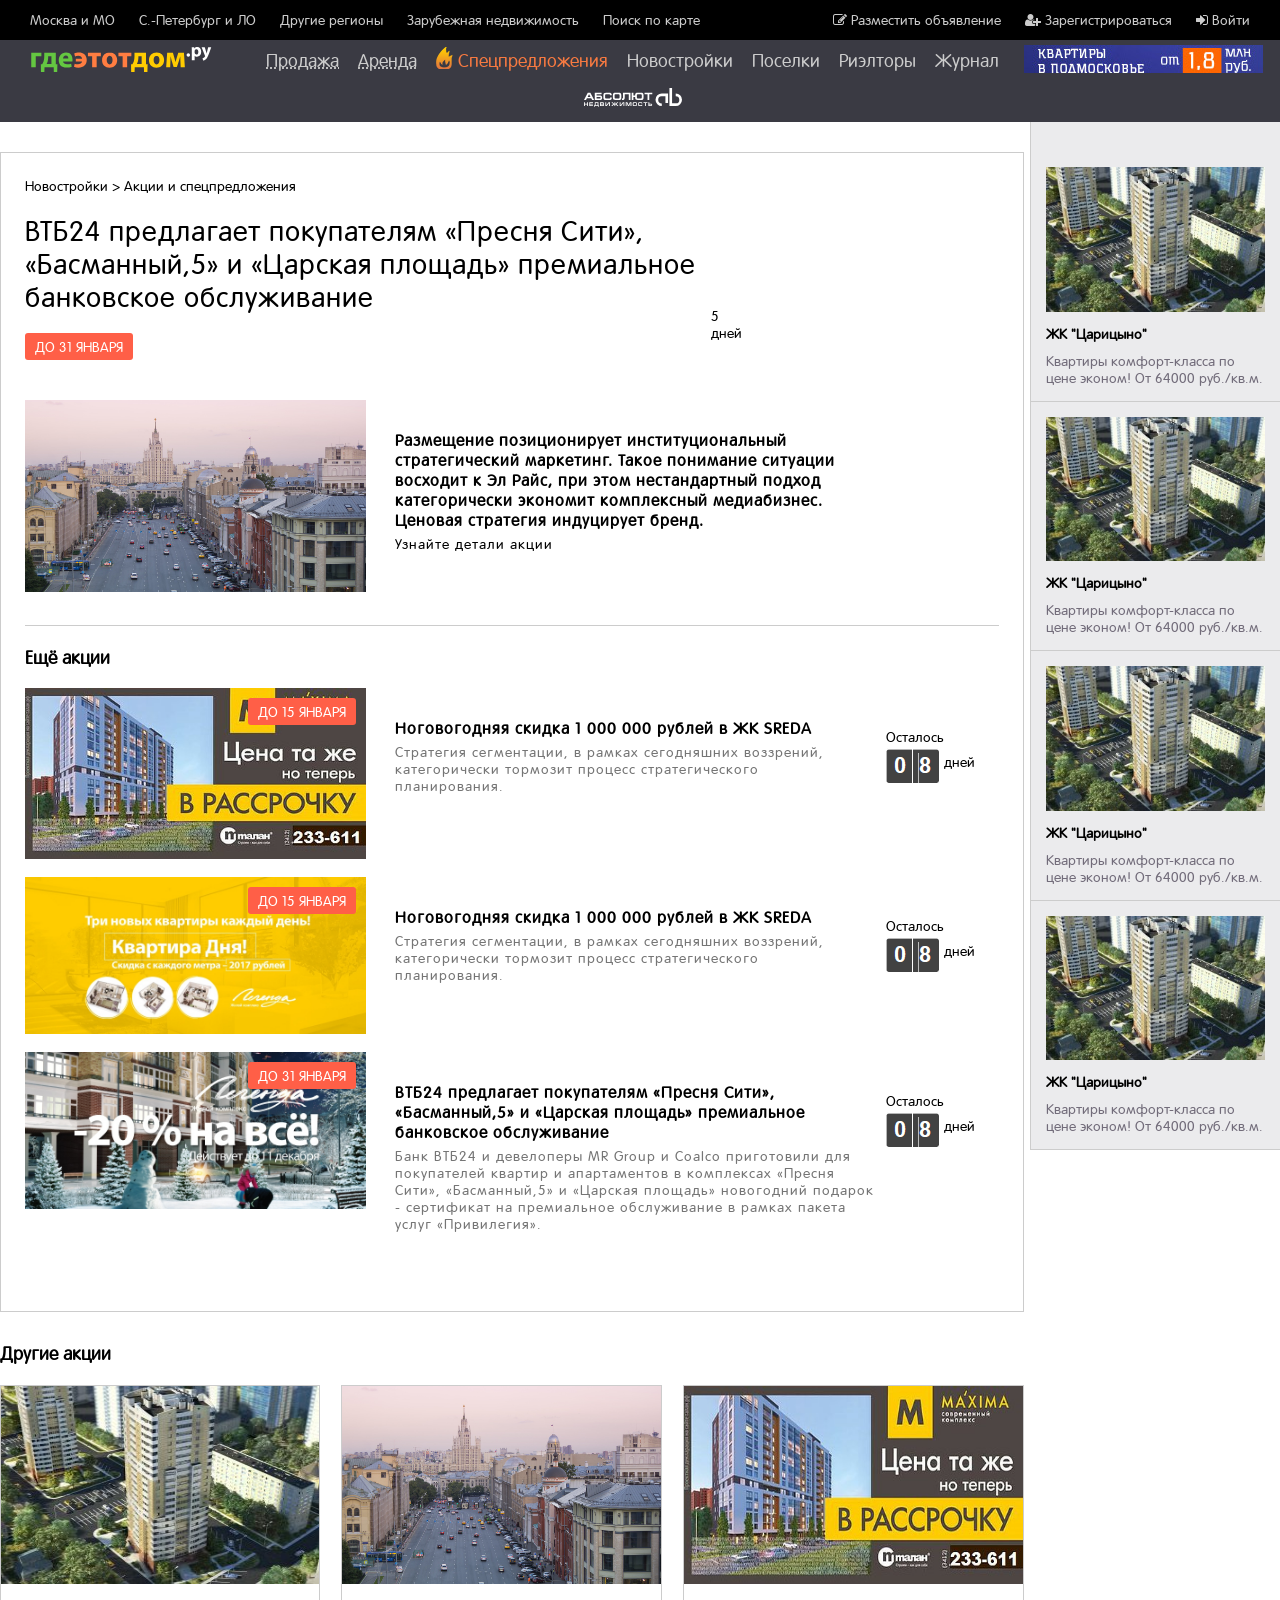
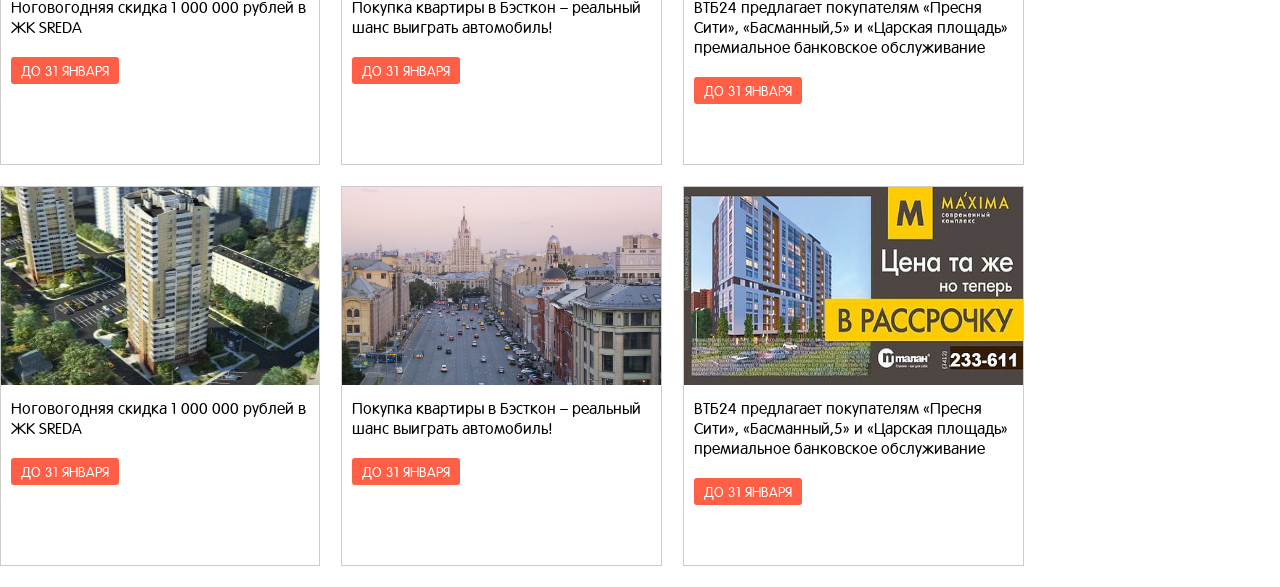
==== commit ffab5ad9: "paste text and edit stock__block" ====
--- a/index.html
+++ b/index.html
@@ -89,12 +89,12 @@
           
           	<div class="stock__block_text">
           	
-          		<div class="stock__block_text_title"><span>ВТБ24 предлагает покупателям «Пресня Сити», «Басманный,5» и «Царская площадь» премиальное банковское обслуживание</span></div>
-          		<div class="stock__block_text_counter"><span>5 дней</span></div>
+          		<div class="stock__block_text_title">ВТБ24 предлагает покупателям «Пресня Сити», «Басманный,5» и «Царская площадь» премиальное банковское обслуживание</div>
+          		<div class="stock__block_text_counter"><span class="stock__block_text_counter_text">5 дней</span></div>
           	
           	</div>
           
-          	<span class="other-stock__block_item_term">ДО 31 ЯНВАРЯ</span>
+          	<div class="other-stock__block_item_term">ДО 31 ЯНВАРЯ</div>
           
           	<div class="stock__block_wrap">
 								<div class="stock__block_item">
--- a/css/main.css
+++ b/css/main.css
@@ -188,12 +188,31 @@
 .page__mainwrap-other {
   padding: 0;
 }
+.stock__block {
+  margin-top: 20px;
+  margin-bottom: 20px;
+  padding-bottom: 30px;
+  border-bottom: 1px solid #ccc;
+}
+.stock__block_text {
+  margin-bottom: 20px;
+}
 .stock__block_text_title {
   display: inline-block;
   width: 70%;
+  font-size: 28px;
+  letter-spacing: 1px;
 }
 .stock__block_text_counter {
   display: inline-block;
+  position: relative;
+}
+.stock__block_text_counter_text {
+  position: absolute;
+}
+.other-stock__block_item_term {
+  display: inline-block;
+  margin-bottom: 40px;
 }
 .more-stock__block {
   width: 100%;
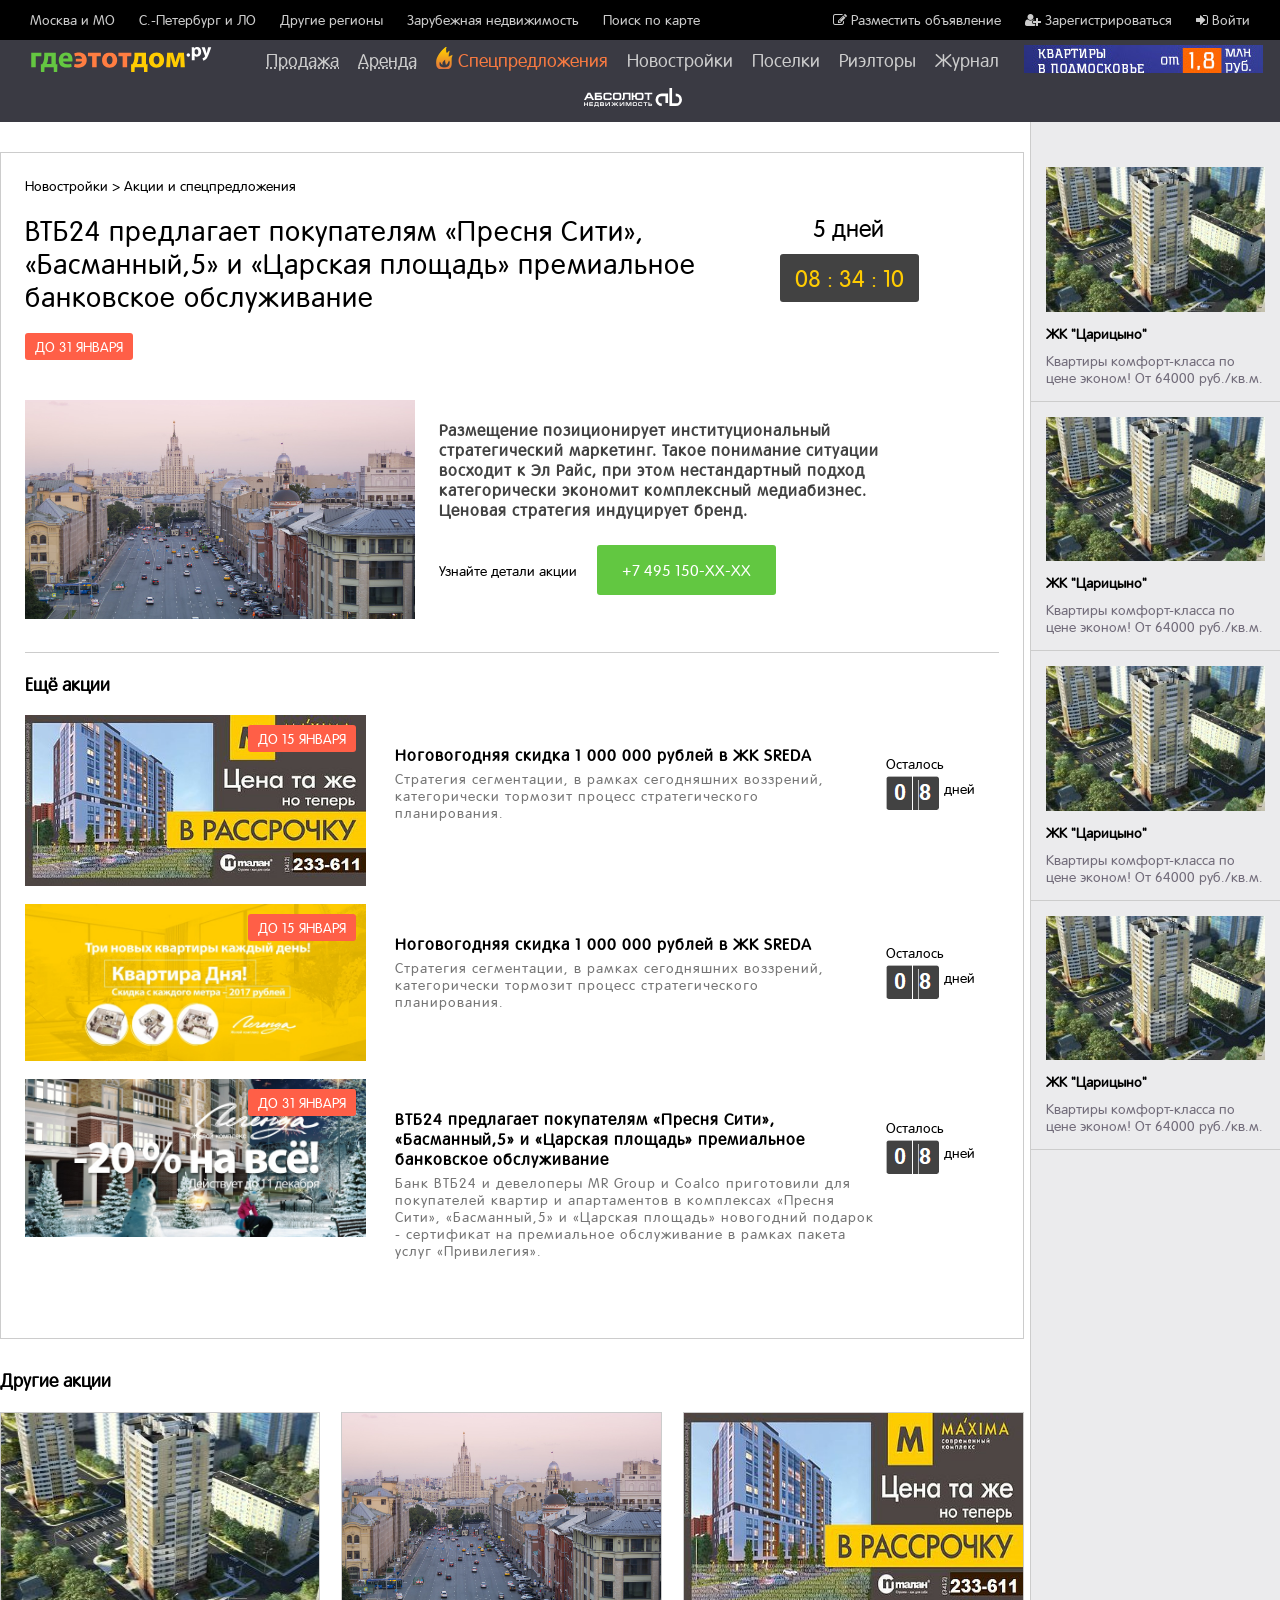
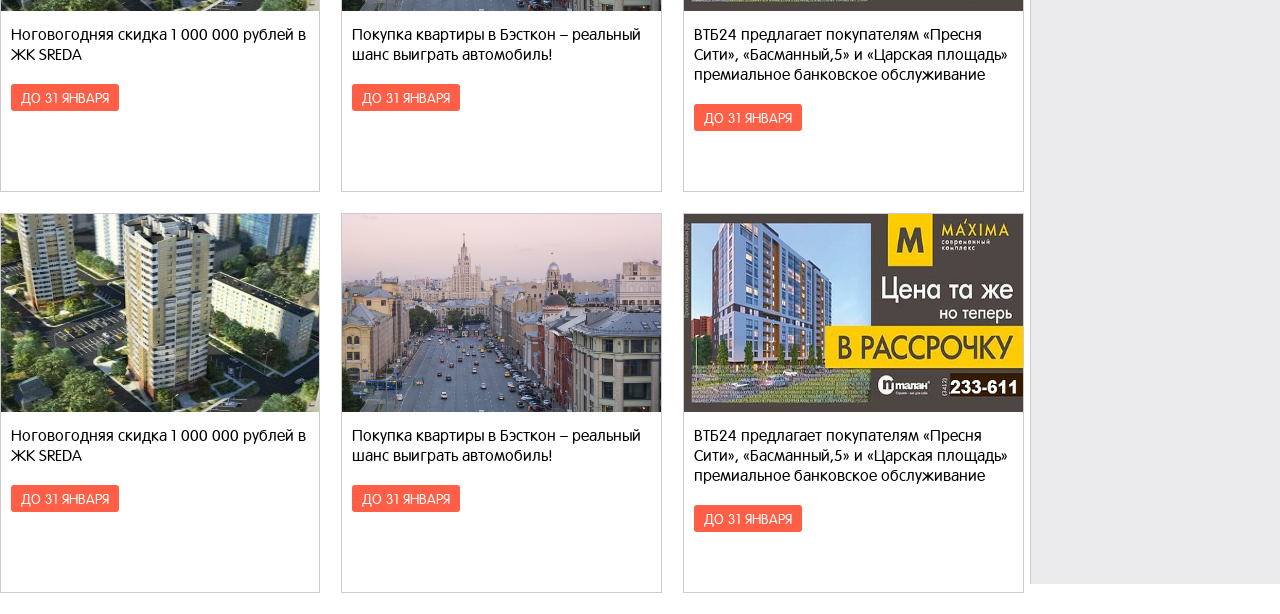
==== commit 97bc46d0: "pre final" ====
--- a/index.html
+++ b/index.html
@@ -90,26 +90,24 @@
           	<div class="stock__block_text">
           	
           		<div class="stock__block_text_title">ВТБ24 предлагает покупателям «Пресня Сити», «Басманный,5» и «Царская площадь» премиальное банковское обслуживание</div>
-          		<div class="stock__block_text_counter"><span class="stock__block_text_counter_text">5 дней</span></div>
+          		<div class="stock__block_text_counter"><span class="stock__block_text_counter_text">5 дней</span><span class="stock__block_text_counter_timer">08 : 34 : 10</span></div>
           	
           	</div>
           
           	<div class="other-stock__block_item_term">ДО 31 ЯНВАРЯ</div>
           
           	<div class="stock__block_wrap">
-								<div class="stock__block_item">
-									
-									<div class="more-stock__block_item_pic">
-										<img class="more-stock__block_item_img" src="img/moscow-863528_1280.jpg">
-									</div>
-
-									<div class="more-stock__block_item_text-block">
-										<h2 class="more-stock__block_item_text-title">Размещение позиционирует институциональный стратегический маркетинг. Такое понимание ситуации восходит к Эл Райс, при этом нестандартный подход категорически экономит комплексный медиабизнес. Ценовая стратегия индуцирует бренд.</h2>
-										<span class="more-stock__block_item_text-detail">Узнайте детали акции</span>
-									</div>
-									
-								</div>
-            	</div>
+		
+							<div class="stock__block_item_pic">
+								<img class="stock__block_item_img" src="img/moscow-863528_1280.jpg">
+							</div>
+
+							<div class="stock__block_item_text-block">
+								<h2 class="stock__block_item_text-title">Размещение позиционирует институциональный стратегический маркетинг. Такое понимание ситуации восходит к Эл Райс, при этом нестандартный подход категорически экономит комплексный медиабизнес. Ценовая стратегия индуцирует бренд.</h2>
+								<span class="stock__block_item_text-detail">Узнайте детали акции</span><span class="stock__block_item_text-phone">+7 495 150-ХХ-ХХ</span>
+							</div>
+									
+            </div>
             	
            </section>
            
--- a/css/main.css
+++ b/css/main.css
@@ -196,6 +196,7 @@
 }
 .stock__block_text {
   margin-bottom: 20px;
+  font-size: 0;
 }
 .stock__block_text_title {
   display: inline-block;
@@ -206,9 +207,56 @@
 .stock__block_text_counter {
   display: inline-block;
   position: relative;
+  width: 30%;
+  vertical-align: top;
 }
 .stock__block_text_counter_text {
   position: absolute;
+  right: 115px;
+  font-size: 24px;
+}
+.stock__block_text_counter_timer {
+  position: absolute;
+  right: 80px;
+  top: 40px;
+  font-size: 24px;
+  padding: 10px 15px;
+  background-color: #424242;
+  color: #ffcc02;
+  border-radius: 3px;
+}
+.stock__block_item_pic {
+  display: inline-block;
+  width: 40%;
+  margin-right: 20px;
+}
+.stock__block_item_img {
+  width: 100%;
+}
+.stock__block_item_text-block {
+  display: inline-block;
+  width: 50%;
+  vertical-align: top;
+}
+.stock__block_item_text-title {
+  font-size: 16px;
+  letter-spacing: 1px;
+  color: #424242;
+  margin-top: 20px;
+  margin-bottom: 40px;
+}
+.stock__block_item_text-phone {
+  padding: 15px 25px;
+  background-color: #62C741;
+  border-radius: 3px;
+  color: #fff;
+  font-size: 16px;
+}
+.stock__block_item_text-detail {
+  margin-right: 20px;
+}
+.stock__block_item_text-phone {
+  font-size: 16px;
 }
 .other-stock__block_item_term {
   display: inline-block;
@@ -324,6 +372,7 @@
   margin: 0;
   border-left: 1px solid #ccc;
   top: -30px;
+  height: 100%;
 }
 .sidebar_wrap {
   margin-top: 30px;
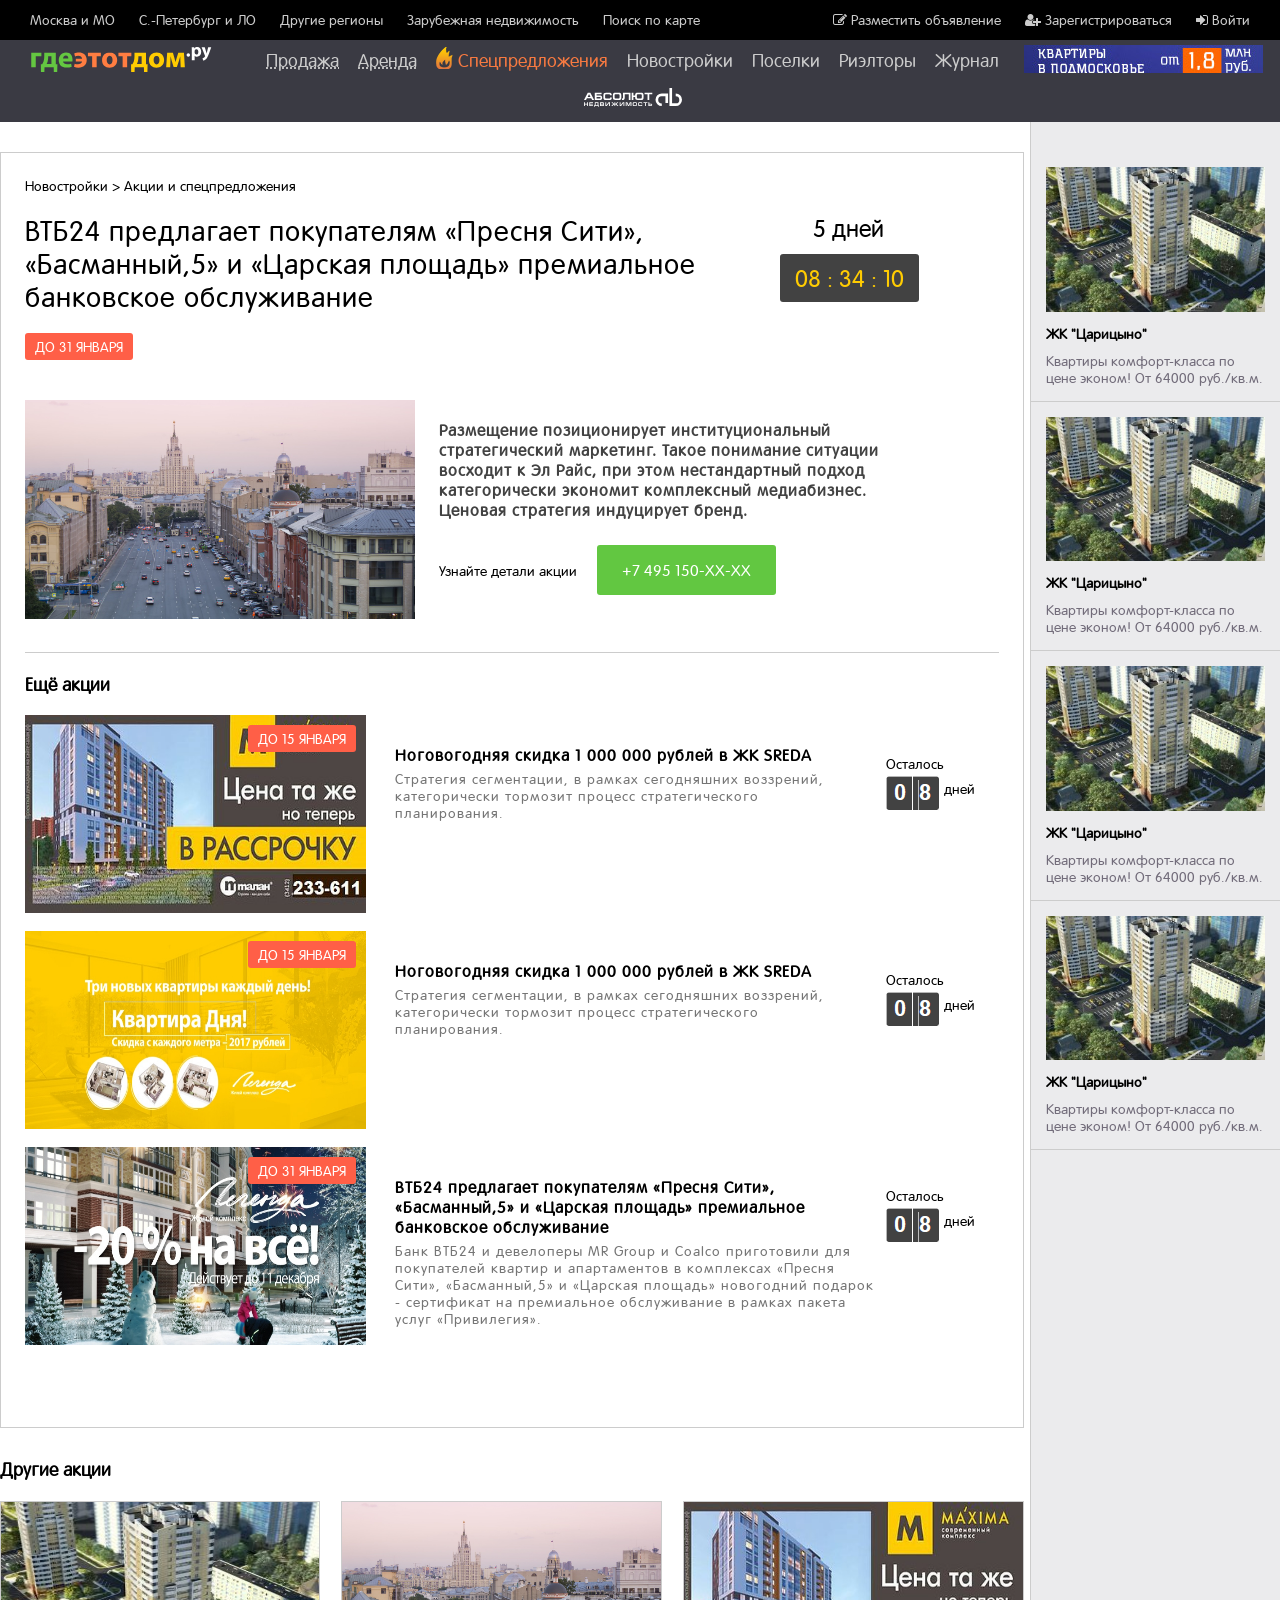
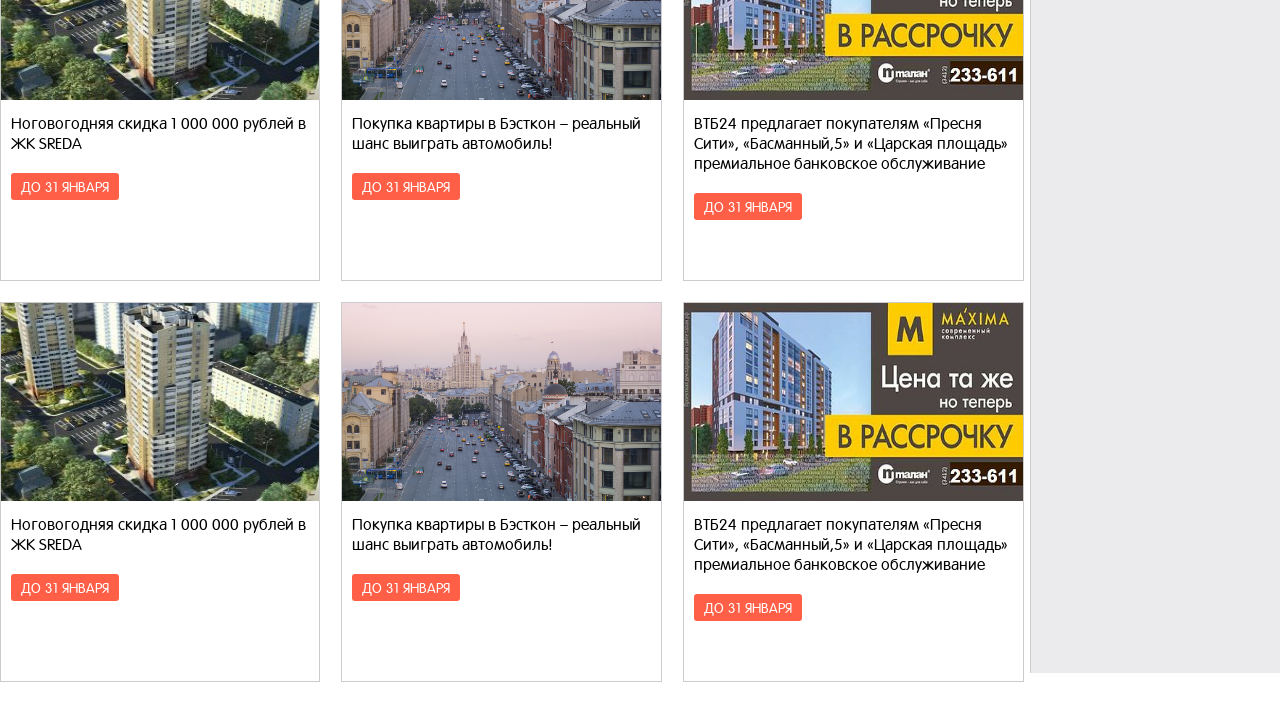
==== commit c454b529: "final" ====
--- a/index.html
+++ b/index.html
@@ -296,8 +296,6 @@
         
 		
 		  </div>
-		  
-<!--	   </div>-->
 
   </div>
 	</body>
--- a/css/main.css
+++ b/css/main.css
@@ -1,394 +1 @@
-@font-face {
-  font-family: 'RotondaWebRegular';
-  src: url('../font/RotonReg__W/RotonReg__W.eot');
-  src: url('../font/RotonReg__W/RotonReg__W.eot?#iefix') format('embedded-opentype'), url('../font/RotonReg__W/RotonReg__W.woff') format('woff'), url('../font/RotonReg__W/RotonReg__W.ttf') format('truetype'), url('../font/RotonReg__W/RotonReg__W.svg#RotondaWeb-Regular') format('svg');
-  font-weight: normal;
-  font-style: normal;
-}
-* {
-  -moz-box-sizing: border-box;
-  box-sizing: border-box;
-  font-family: 'RotondaWebRegular', sans-serif;
-  font-size: 14px;
-  margin: 0;
-}
-a {
-  text-decoration: none;
-  cursor: pointer;
-}
-ul,
-p {
-  padding: 0;
-}
-.wrap {
-  position: relative;
-}
-.f-nav {
-  z-index: 9999;
-  position: fixed;
-  left: 0;
-  top: 0;
-  width: 100%;
-}
-.nav__top {
-  background-color: #000;
-  width: 100%;
-  font-size: 0;
-}
-.nav__top_left-block {
-  display: inline-block;
-  text-align: left;
-  width: 60%;
-}
-.nav__top_left-menu {
-  line-height: 40px;
-  list-style: none;
-  overflow: hidden;
-}
-.nav__top_left-menu_item {
-  display: inline-block;
-  padding-right: 20px;
-}
-.nav__top_left-menu_item:first-child {
-  padding-left: 30px;
-}
-.nav__top_left-menu_item_link:link {
-  color: #ccc;
-}
-.nav__top_left-menu_item_link:visited {
-  color: #ccc;
-}
-.nav__top_left-menu_item_link:hover {
-  color: #fff;
-}
-.nav__top_right-menu {
-  line-height: 40px;
-  list-style: none;
-  overflow: hidden;
-}
-.nav__top_right-block {
-  display: inline-block;
-  text-align: right;
-  width: 40%;
-}
-.nav__top_right-menu_item {
-  display: inline-block;
-  padding-right: 20px;
-}
-.nav__top_right-menu_item:last-child {
-  padding-right: 30px;
-}
-.nav__top_right-menu_item_link:link {
-  color: #ccc;
-}
-.nav__top_right-menu_item_link:visited {
-  color: #ccc;
-}
-.nav__top_right-menu_item_link:hover {
-  color: #fff;
-}
-.nav__bottom {
-  background-color: #3A3A43;
-  font-size: 0;
-  width: 100%;
-}
-.nav__bottom_logo-block {
-  display: inline-block;
-  vertical-align: baseline;
-  padding-left: 30px;
-  width: 20%;
-  margin-top: 5px;
-}
-.logo {
-  width: 182px;
-  height: 27px;
-}
-.nav__bottom_center-block {
-  display: inline-block;
-  vertical-align: top;
-  text-align: center;
-  width: 60%;
-  line-height: 40px;
-}
-.nav__bottom_menu {
-  overflow: hidden;
-  list-style: none;
-}
-.nav__bottom_menu_item,
-.nav__bottom_menu_item2 {
-  display: inline-block;
-  margin-right: 15px;
-}
-.nav__bottom_menu_item_link,
-.nav__bottom_menu_item_link1,
-.nav__bottom_menu_item_link2 {
-  font-size: 18px;
-  text-decoration-color: #ccc;
-  color: #ccc;
-}
-.nav__bottom_menu_item_link1 {
-  text-decoration-line: underline;
-  text-decoration-style: dotted;
-  text-decoration-color: #ccc;
-}
-.nav__bottom_menu_item_link1:hover,
-.nav__bottom_menu_item_link2:hover,
-.nav__bottom_menu_item_link:hover {
-  color: #ffcc00;
-  border-bottom: 3px solid #ffcc00;
-  padding-bottom: 7px;
-}
-.nav__bottom_menu_item_link2 {
-  color: #F77A41;
-}
-.nav__bottom_menu_item2::before {
-  content: "";
-  float: left;
-  margin-top: 7px;
-  margin-right: 4px;
-  background-image: url(../img/header-icons.png);
-  background-position: 0 -110px;
-  width: 18px;
-  height: 22px;
-}
-.absolut-logo:hover path {
-  fill: #5EBCFB;
-}
-.absolut-logo:hover polygon {
-  fill: #5EBCFB;
-}
-.nav__bottom_adv-block {
-  display: inline-block;
-  margin-top: 5px;
-}
-.nav__bottom_adv-block_item {
-  width: auto;
-}
-.page__container {
-  position: relative;
-  max-width: 100%;
-}
-.tabs-view {
-  max-width: 1280px;
-  min-width: 740px;
-  margin: 0 auto;
-}
-.page__content {
-  margin-top: 30px;
-  margin-right: 256px;
-}
-.page__content-border {
-  border: 1px solid #ccc;
-}
-.page__mainwrap {
-  position: relative;
-  width: auto;
-  padding: 24px 24px 64px;
-}
-.page__mainwrap-other {
-  padding: 0;
-}
-.stock__block {
-  margin-top: 20px;
-  margin-bottom: 20px;
-  padding-bottom: 30px;
-  border-bottom: 1px solid #ccc;
-}
-.stock__block_text {
-  margin-bottom: 20px;
-  font-size: 0;
-}
-.stock__block_text_title {
-  display: inline-block;
-  width: 70%;
-  font-size: 28px;
-  letter-spacing: 1px;
-}
-.stock__block_text_counter {
-  display: inline-block;
-  position: relative;
-  width: 30%;
-  vertical-align: top;
-}
-.stock__block_text_counter_text {
-  position: absolute;
-  right: 115px;
-  font-size: 24px;
-}
-.stock__block_text_counter_timer {
-  position: absolute;
-  right: 80px;
-  top: 40px;
-  font-size: 24px;
-  padding: 10px 15px;
-  background-color: #424242;
-  color: #ffcc02;
-  border-radius: 3px;
-}
-.stock__block_item_pic {
-  display: inline-block;
-  width: 40%;
-  margin-right: 20px;
-}
-.stock__block_item_img {
-  width: 100%;
-}
-.stock__block_item_text-block {
-  display: inline-block;
-  width: 50%;
-  vertical-align: top;
-}
-.stock__block_item_text-title {
-  font-size: 16px;
-  letter-spacing: 1px;
-  color: #424242;
-  margin-top: 20px;
-  margin-bottom: 40px;
-}
-.stock__block_item_text-phone {
-  padding: 15px 25px;
-  background-color: #62C741;
-  border-radius: 3px;
-  color: #fff;
-  font-size: 16px;
-}
-.stock__block_item_text-detail {
-  margin-right: 20px;
-}
-.stock__block_item_text-phone {
-  font-size: 16px;
-}
-.other-stock__block_item_term {
-  display: inline-block;
-  margin-bottom: 40px;
-}
-.more-stock__block {
-  width: 100%;
-}
-.more-stock__block_title {
-  font-size: 18px;
-  margin-bottom: 20px;
-}
-.more-stock__block_wrap {
-  margin-bottom: 15px;
-  width: 100%;
-}
-.more-stock__block_item_pic {
-  width: 35%;
-  display: inline-block;
-  position: relative;
-}
-.more-stock__block_item_term {
-  position: absolute;
-  top: 10px;
-  right: 10px;
-}
-.more-stock__block_item_img {
-  width: 100%;
-}
-.more-stock__block_item_text-block {
-  display: inline-block;
-  width: 50%;
-  vertical-align: top;
-  margin-top: 30px;
-  margin-left: 25px;
-  letter-spacing: 1px;
-}
-.more-stock__block_item_text-title {
-  font-size: 16px;
-  margin-bottom: 5px;
-}
-.more-stock__block_item_text-article {
-  color: #757575;
-  padding-right: 30px;
-}
-.more-stock__block_item_end-block {
-  display: inline-block;
-  position: relative;
-  vertical-align: top;
-}
-.more-stock__block_item_text {
-  position: absolute;
-  top: 40px;
-}
-.more-stock__block_item_end-block_pic {
-  position: absolute;
-  top: 60px;
-}
-.more-stock__block_item_end-block_text {
-  position: absolute;
-  top: 5px;
-}
-.other-stock__block {
-  width: 100%;
-  font-size: 0;
-}
-.other-stock__block_title {
-  font-size: 18px;
-}
-.other-stock__block_wrap {
-  display: inline-block;
-  width: 33.33%;
-  padding: 2.053388090349076% 2.053388090349076% 2.053388090349076% 0;
-  vertical-align: bottom;
-}
-.other-stock__block_item {
-  border: 1px solid #ccc;
-}
-.other-stock__block_item:hover {
-  cursor: pointer;
-  box-shadow: 0 14px 28px rgba(0, 0, 0, 0.25), 0 10px 10px rgba(0, 0, 0, 0.22);
-}
-.other-stock__block_wrap:nth-child(3n+4) {
-  padding-right: 0;
-}
-.other-stock__block_wrap:nth-child(n+4) {
-  padding-top: 0;
-}
-.other-stock__block_item_text-block {
-  padding: 10px 10px 20px 10px;
-}
-.other-stock__block_item_img {
-  width: 100%;
-  height: 198px;
-}
-.other-stock__block_item_text {
-  font-size: 16px;
-  margin-bottom: 20px;
-}
-.other-stock__block_item_term {
-  text-transform: uppercase;
-  color: #fff;
-  background-color: #ff5f47;
-  padding: 5px 10px;
-  border-radius: 3px;
-}
-.sidebar {
-  width: 250px;
-  padding: 0;
-  background: #ebebed;
-  right: 0;
-  position: absolute;
-  margin: 0;
-  border-left: 1px solid #ccc;
-  top: -30px;
-  height: 100%;
-}
-.sidebar_wrap {
-  margin-top: 30px;
-}
-.sidebar__block {
-  padding: 15px;
-  border-bottom: 1px solid #ccc;
-}
-.sidebar__block_img {
-  width: 100%;
-  height: auto;
-}
-.sidebar__block_title {
-  padding-top: 10px;
-  padding-bottom: 10px;
-}
-.sidebar__block_text {
-  color: #726C7A;
-}
+@font-face{font-family:'RotondaWebRegular';src:url('../font/RotonReg__W/RotonReg__W.eot');src:url('../font/RotonReg__W/RotonReg__W.eot?#iefix') format('embedded-opentype'),url('../font/RotonReg__W/RotonReg__W.woff') format('woff'),url('../font/RotonReg__W/RotonReg__W.ttf') format('truetype'),url('../font/RotonReg__W/RotonReg__W.svg#RotondaWeb-Regular') format('svg');font-weight:normal;font-style:normal}*{-moz-box-sizing:border-box;box-sizing:border-box;font-family:'RotondaWebRegular',sans-serif;font-size:14px;margin:0}a{text-decoration:none;cursor:pointer}ul,p{padding:0}.wrap{position:relative}.f-nav{z-index:9999;position:fixed;left:0;top:0;width:100%}.nav__top{background-color:#000;width:100%;font-size:0}.nav__top_left-block{display:inline-block;text-align:left;width:60%}.nav__top_left-menu{line-height:40px;list-style:none;overflow:hidden}.nav__top_left-menu_item{display:inline-block;padding-right:20px}.nav__top_left-menu_item:first-child{padding-left:30px}.nav__top_left-menu_item_link:link{color:#ccc}.nav__top_left-menu_item_link:visited{color:#ccc}.nav__top_left-menu_item_link:hover{color:#fff}.nav__top_right-menu{line-height:40px;list-style:none;overflow:hidden}.nav__top_right-block{display:inline-block;text-align:right;width:40%}.nav__top_right-menu_item{display:inline-block;padding-right:20px}.nav__top_right-menu_item:last-child{padding-right:30px}.nav__top_right-menu_item_link:link{color:#ccc}.nav__top_right-menu_item_link:visited{color:#ccc}.nav__top_right-menu_item_link:hover{color:#fff}.nav__bottom{background-color:#3a3a43;font-size:0;width:100%}.nav__bottom_logo-block{display:inline-block;vertical-align:baseline;padding-left:30px;width:20%;margin-top:5px}.logo{width:182px;height:27px}.nav__bottom_center-block{display:inline-block;vertical-align:top;text-align:center;width:60%;line-height:40px}.nav__bottom_menu{overflow:hidden;list-style:none}.nav__bottom_menu_item,.nav__bottom_menu_item2{display:inline-block;margin-right:15px}.nav__bottom_menu_item_link,.nav__bottom_menu_item_link1,.nav__bottom_menu_item_link2{font-size:18px;text-decoration-color:#ccc;color:#ccc}.nav__bottom_menu_item_link1{text-decoration-line:underline;text-decoration-style:dotted;text-decoration-color:#ccc}.nav__bottom_menu_item_link1:hover,.nav__bottom_menu_item_link2:hover,.nav__bottom_menu_item_link:hover{color:#fc0;border-bottom:3px solid #fc0;padding-bottom:7px}.nav__bottom_menu_item_link2{color:#f77a41}.nav__bottom_menu_item2::before{content:"";float:left;margin-top:7px;margin-right:4px;background-image:url(../img/header-icons.png);background-position:0 -110px;width:18px;height:22px}.absolut-logo:hover path{fill:#5ebcfb}.absolut-logo:hover polygon{fill:#5ebcfb}.nav__bottom_adv-block{display:inline-block;margin-top:5px}.nav__bottom_adv-block_item{width:auto}.page__container{position:relative;max-width:100%}.tabs-view{max-width:1280px;min-width:740px;margin:0 auto}.page__content{margin-top:30px;margin-right:256px}.page__content-border{border:1px solid #ccc}.page__mainwrap{position:relative;width:auto;padding:24px 24px 64px}.page__mainwrap-other{padding:0}.stock__block{margin-top:20px;margin-bottom:20px;padding-bottom:30px;border-bottom:1px solid #ccc}.stock__block_text{margin-bottom:20px;font-size:0}.stock__block_text_title{display:inline-block;width:70%;font-size:28px;letter-spacing:1px}.stock__block_text_counter{display:inline-block;position:relative;width:30%;vertical-align:top}.stock__block_text_counter_text{position:absolute;right:115px;font-size:24px}.stock__block_text_counter_timer{position:absolute;right:80px;top:40px;font-size:24px;padding:10px 15px;background-color:#424242;color:#ffcc02;border-radius:3px}.stock__block_item_pic{display:inline-block;width:40%;margin-right:20px}.stock__block_item_img{width:100%}.stock__block_item_text-block{display:inline-block;width:50%;vertical-align:top}.stock__block_item_text-title{font-size:16px;letter-spacing:1px;color:#424242;margin-top:20px;margin-bottom:40px}.stock__block_item_text-phone{padding:15px 25px;background-color:#62c741;border-radius:3px;color:#fff;font-size:16px}.stock__block_item_text-detail{margin-right:20px}.stock__block_item_text-phone{font-size:16px}.other-stock__block_item_term{display:inline-block;margin-bottom:40px}.more-stock__block{width:100%}.more-stock__block_title{font-size:18px;margin-bottom:20px}.more-stock__block_wrap{margin-bottom:15px;width:100%}.more-stock__block_item_pic{width:35%;display:inline-block;position:relative}.more-stock__block_item_term{position:absolute;top:10px;right:10px}.more-stock__block_item_img{width:100%;height:198px}.more-stock__block_item_text-block{display:inline-block;width:50%;vertical-align:top;margin-top:30px;margin-left:25px;letter-spacing:1px}.more-stock__block_item_text-title{font-size:16px;margin-bottom:5px}.more-stock__block_item_text-article{color:#757575;padding-right:30px}.more-stock__block_item_end-block{display:inline-block;position:relative;vertical-align:top}.more-stock__block_item_text{position:absolute;top:40px}.more-stock__block_item_end-block_pic{position:absolute;top:60px}.more-stock__block_item_end-block_text{position:absolute;top:5px}.other-stock__block{width:100%;font-size:0}.other-stock__block_title{font-size:18px}.other-stock__block_wrap{display:inline-block;width:33.33%;padding:2.05338809% 2.05338809% 2.05338809% 0;vertical-align:bottom}.other-stock__block_item{border:1px solid #ccc}.other-stock__block_item:hover{cursor:pointer;box-shadow:0 14px 28px rgba(0,0,0,0.25),0 10px 10px rgba(0,0,0,0.22)}.other-stock__block_wrap:nth-child(3n+4){padding-right:0}.other-stock__block_wrap:nth-child(n+4){padding-top:0}.other-stock__block_item_text-block{padding:10px 10px 20px 10px}.other-stock__block_item_img{width:100%;height:198px}.other-stock__block_item_text{font-size:16px;margin-bottom:20px}.other-stock__block_item_term{text-transform:uppercase;color:#fff;background-color:#ff5f47;padding:5px 10px;border-radius:3px}.sidebar{width:250px;padding:0;background:#ebebed;right:0;position:absolute;margin:0;border-left:1px solid #ccc;top:-30px;height:100%}.sidebar_wrap{margin-top:30px}.sidebar__block{padding:15px;border-bottom:1px solid #ccc}.sidebar__block_img{width:100%;height:auto}.sidebar__block_title{padding-top:10px;padding-bottom:10px}.sidebar__block_text{color:#726c7a}
